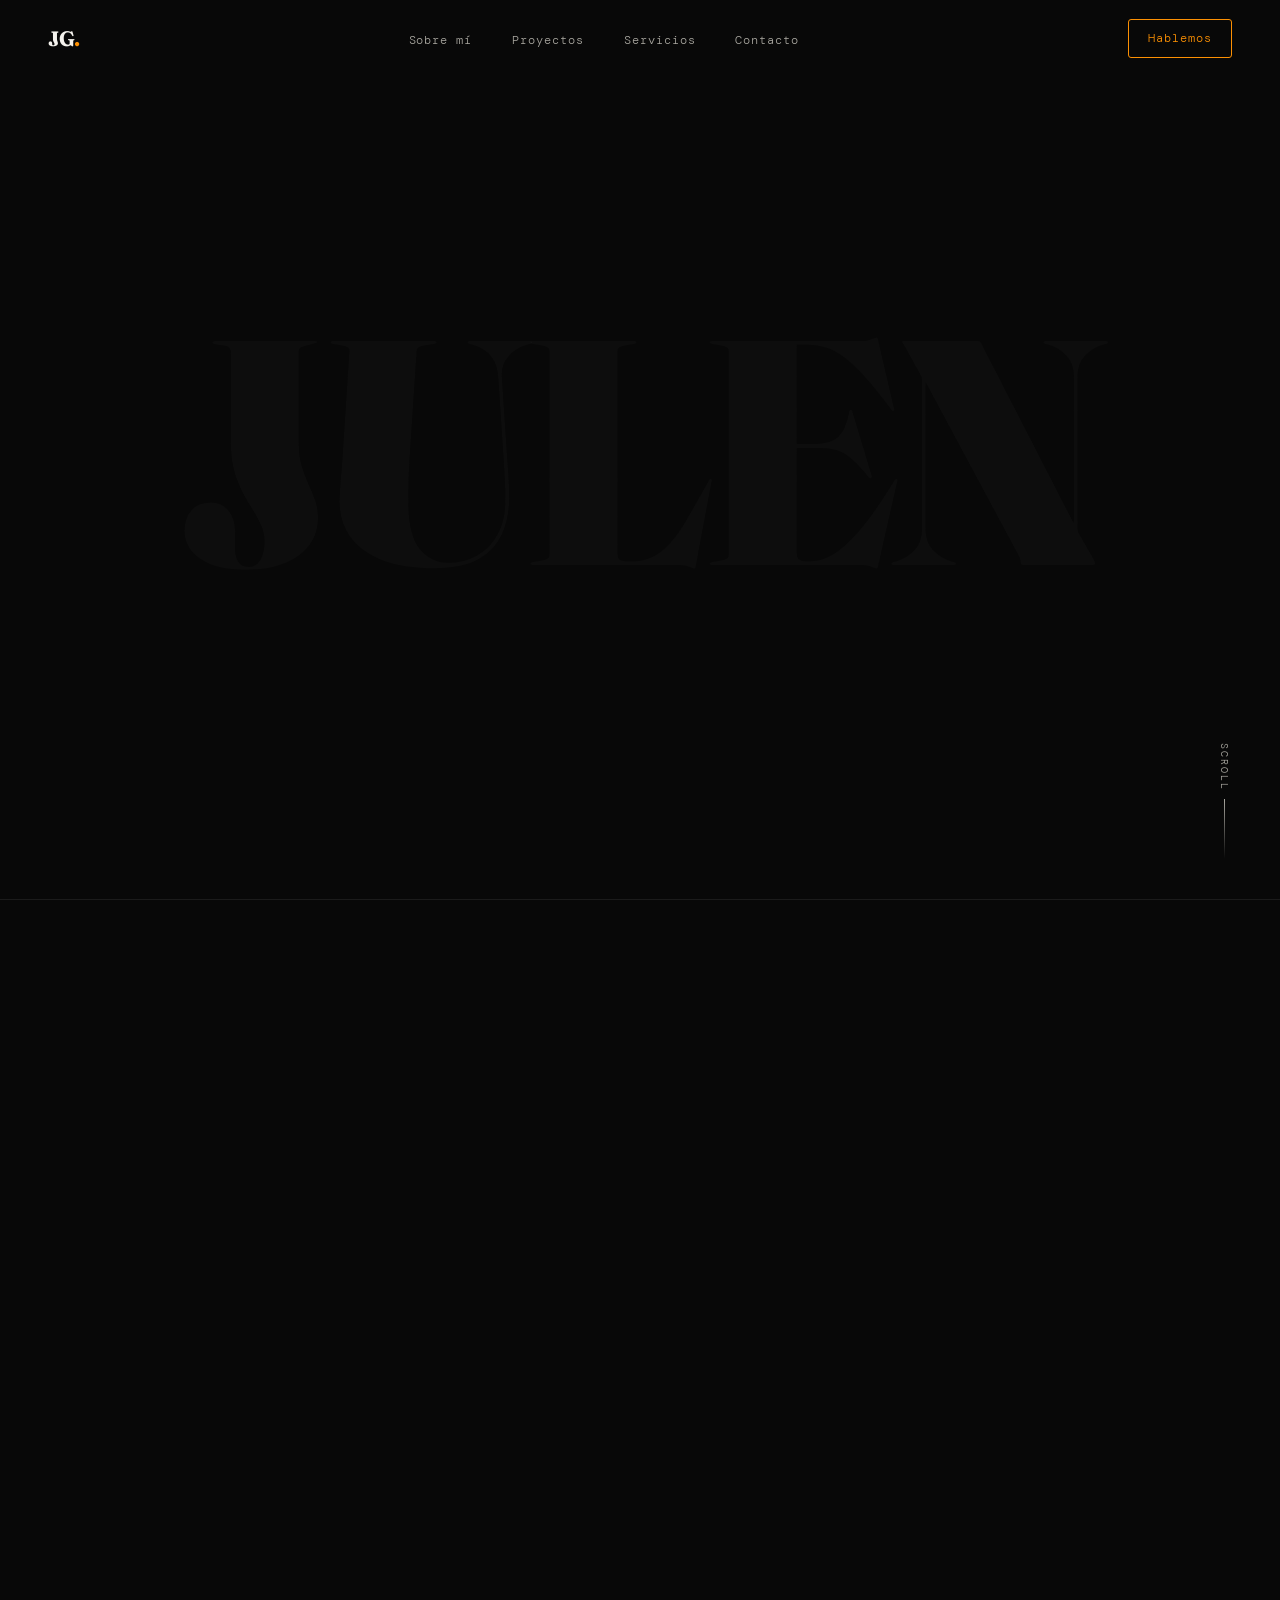
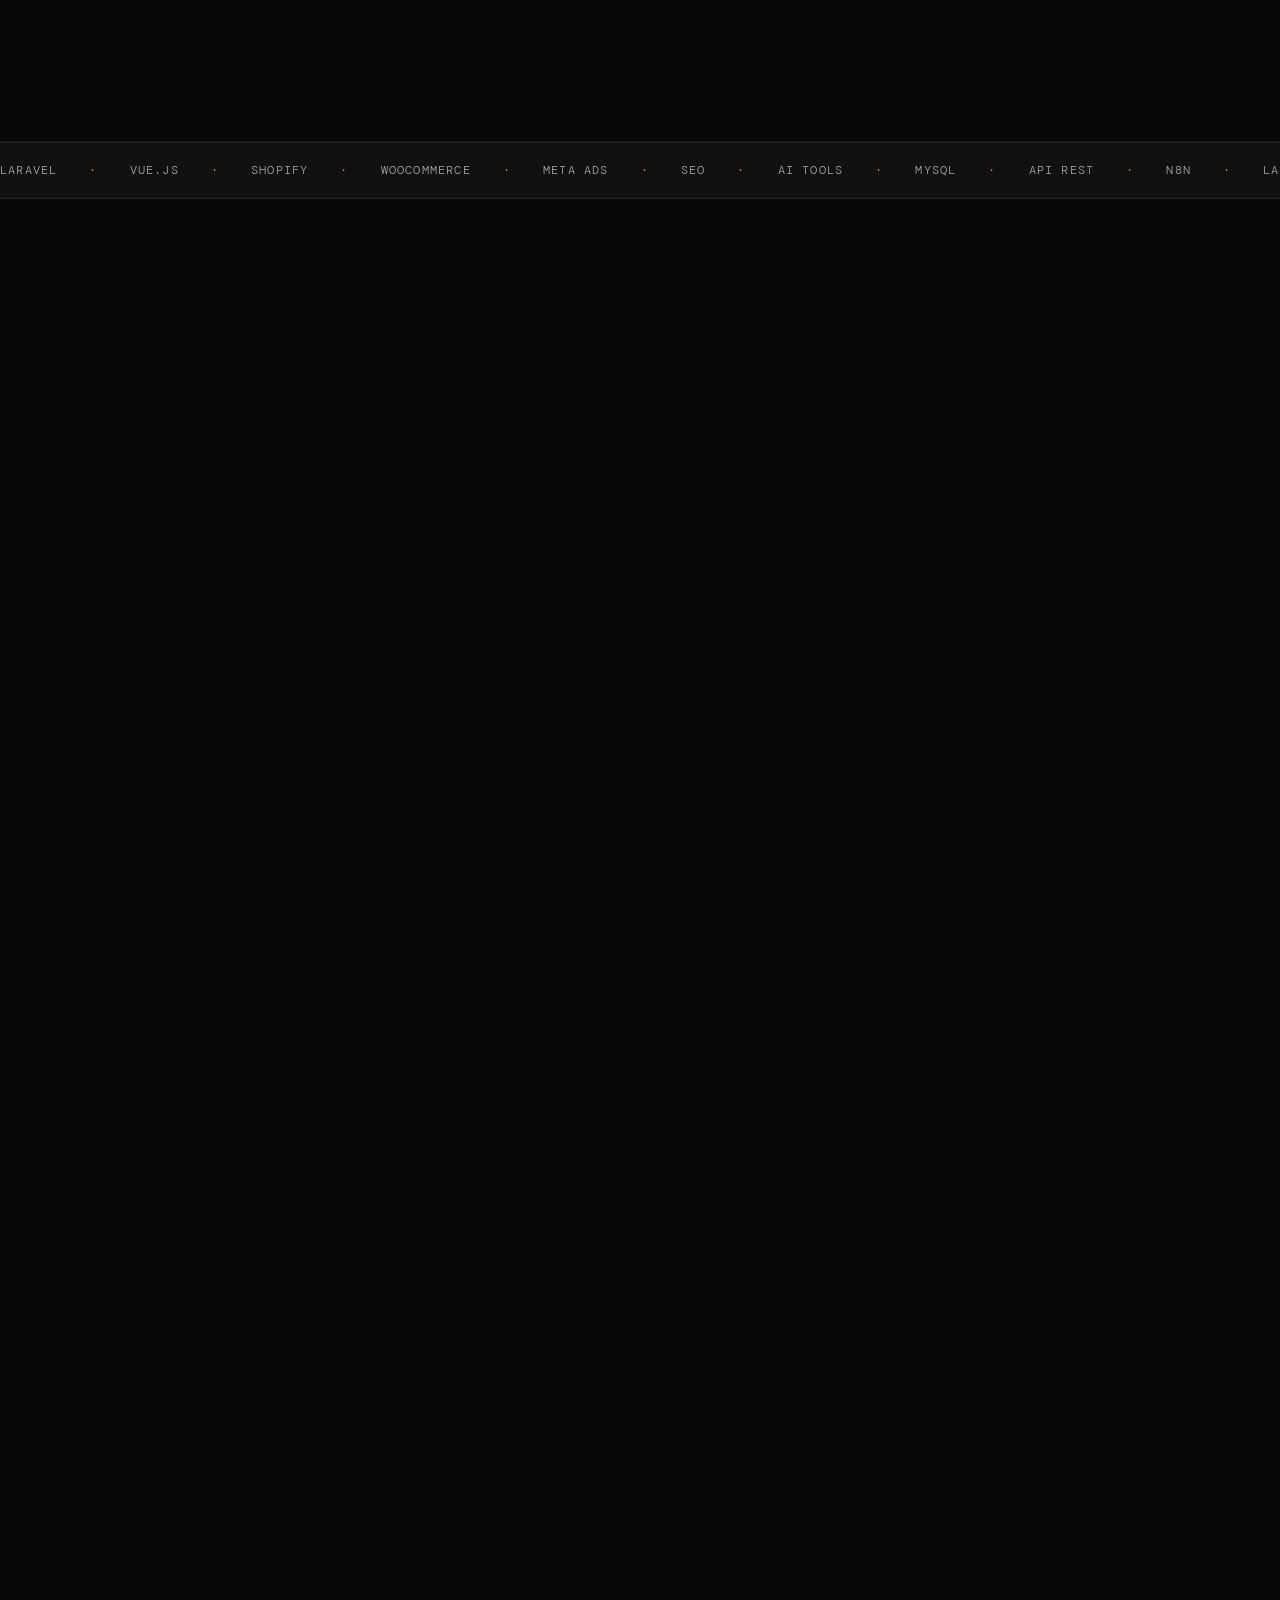
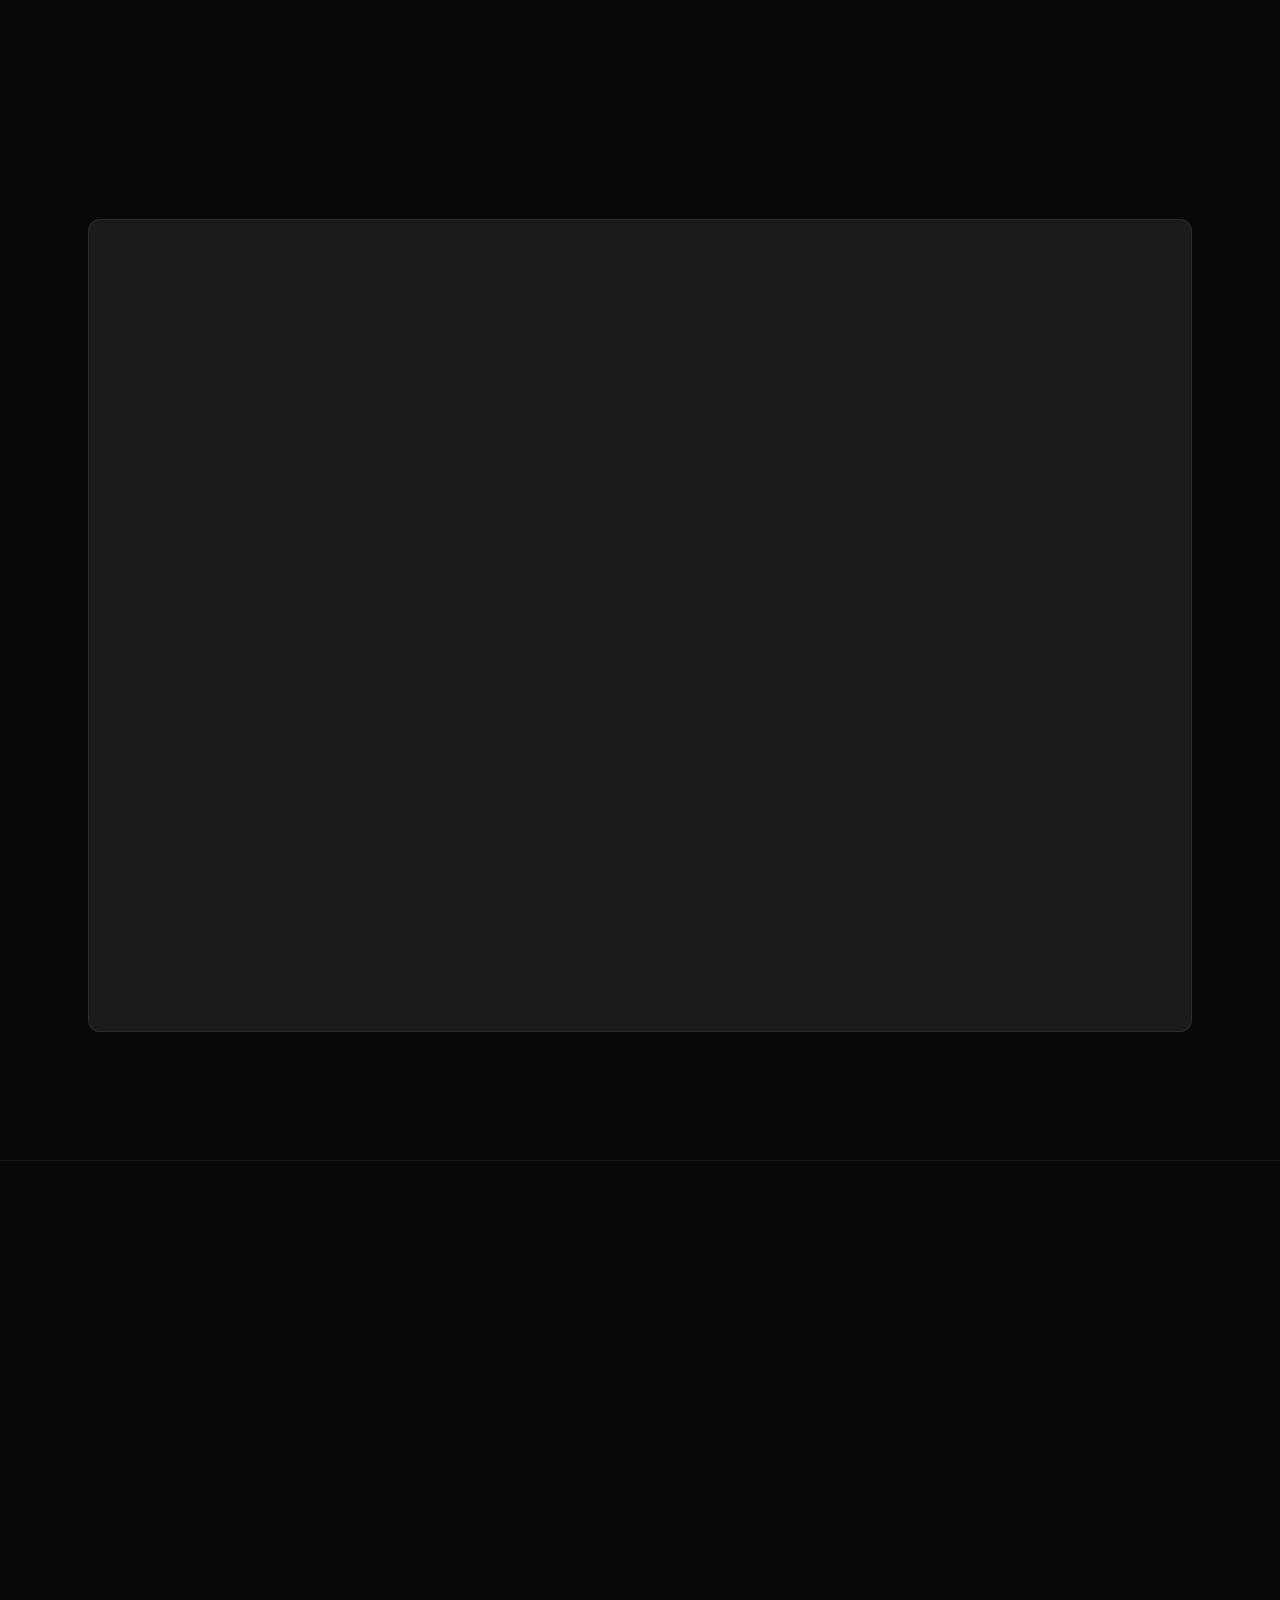
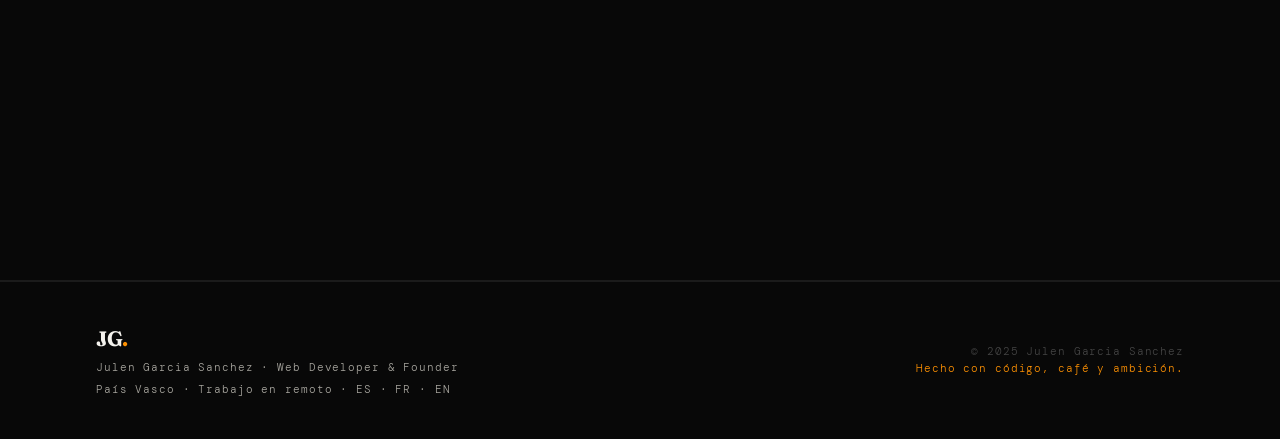
==== portfolio-julen/index.html @ 29fcbea4 "first commit" ====
<!DOCTYPE html>
<html lang="es">
<head>
  <meta charset="UTF-8" />
  <meta name="viewport" content="width=device-width, initial-scale=1.0" />
  <meta name="description" content="Julen Garcia Sanchez — Web Developer, Ecommerce Growth Specialist y Founder. Especializado en Laravel, Vue.js, Shopify y herramientas IA." />
  <meta property="og:title" content="Julen Garcia — Web Developer & Ecommerce Growth" />
  <meta property="og:description" content="Construyo herramientas digitales que mueven métricas reales." />
  <title>Julen Garcia Sanchez — Portfolio</title>
  <link rel="preconnect" href="https://fonts.googleapis.com" />
  <link rel="preconnect" href="https://fonts.gstatic.com" crossorigin />
  <link href="https://fonts.googleapis.com/css2?family=Fraunces:ital,opsz,wght@0,9..144,300;0,9..144,700;0,9..144,900;1,9..144,700&family=DM+Sans:wght@300;400;500&family=DM+Mono:wght@300;400&display=swap" rel="stylesheet" />
  <link rel="stylesheet" href="assets/css/style.css" />
</head>
<body>

  <!-- NAV -->
  <nav class="nav" id="nav">
    <a href="#" class="nav-logo">JG<span class="dot">.</span></a>
    <ul class="nav-links">
      <li><a href="#about">Sobre mí</a></li>
      <li><a href="#projects">Proyectos</a></li>
      <li><a href="#services">Servicios</a></li>
      <li><a href="#contact">Contacto</a></li>
    </ul>
    <a href="mailto:garciajulen3@gmail.com" class="nav-cta">Hablemos</a>
  </nav>

  <!-- HERO -->
  <section class="hero" id="hero">
    <div class="hero-bg-text" aria-hidden="true">JULEN</div>

    <div class="hero-content">
      <div class="hero-tag reveal-up">
        <span class="status-dot"></span>
        <span>Disponible para proyectos — Mayo 2025</span>
      </div>

      <h1 class="hero-title reveal-up delay-1">
        Construyo webs<br>
        que <em>venden.</em>
      </h1>

      <p class="hero-sub reveal-up delay-2">
        Desarrollador web con mentalidad de founder. Laravel · Vue.js · Shopify · IA.<br>
        No ejecuto tareas. Muevo métricas.
      </p>

      <div class="hero-actions reveal-up delay-3">
        <a href="#projects" class="btn-primary">Ver proyectos</a>
        <a href="#contact" class="btn-ghost">Contactar</a>
      </div>
    </div>

    <div class="hero-stats reveal-up delay-4">
      <div class="stat">
        <span class="stat-val">6+</span>
        <span class="stat-lbl">Módulos en producción</span>
      </div>
      <div class="stat-divider"></div>
      <div class="stat">
        <span class="stat-val">~2.3K€</span>
        <span class="stat-lbl">Facturación mensual propia</span>
      </div>
      <div class="stat-divider"></div>
      <div class="stat">
        <span class="stat-val">3</span>
        <span class="stat-lbl">Idiomas</span>
      </div>
      <div class="stat-divider"></div>
      <div class="stat">
        <span class="stat-val">ES · FR · EN</span>
        <span class="stat-lbl">Mercados</span>
      </div>
    </div>

    <div class="scroll-hint" aria-hidden="true">
      <span>Scroll</span>
      <div class="scroll-line"></div>
    </div>
  </section>

  <!-- ABOUT -->
  <section class="about" id="about">
    <div class="container">
      <div class="about-grid">
        <div class="about-image-col">
          <div class="about-img-wrap reveal-left">
            <img src="assets/img/avatar.jpg" alt="Julen Garcia Sanchez" class="about-img" onerror="this.style.display='none';this.nextElementSibling.style.display='flex'" />
            <div class="about-img-placeholder">JG</div>
            <div class="about-img-badge">
              <span class="status-dot"></span>
              Open to work
            </div>
          </div>
        </div>

        <div class="about-text-col">
          <p class="section-label reveal-up">// 01 — Sobre mí</p>
          <h2 class="section-title reveal-up delay-1">
            No soy el dev<br>que espera tickets.
          </h2>
          <p class="about-desc reveal-up delay-2">
            Desarrollador web con formación en DAW y experiencia real construyendo herramientas que eliminan fricciones operativas. He desarrollado más de <strong>6 módulos en producción</strong> en Forest Pioneer —portal de empleados, motor de precios B2B, OCR para gastos— y gestiono una tienda Shopify y un proyecto SaaS propio en el sector del motor.
          </p>
          <p class="about-desc reveal-up delay-3">
            Lo que me mueve no es el código. Es ver que una métrica <em>se mueve</em> porque yo estuve ahí. Trilingüe (ES · FR · EN), trabajo con autonomía y orientación a resultados medibles.
          </p>

          <div class="about-skills reveal-up delay-4">
            <div class="skill-group">
              <span class="skill-label">Dev</span>
              <div class="skill-tags">
                <span class="tag">Laravel</span>
                <span class="tag">Vue.js</span>
                <span class="tag">PHP</span>
                <span class="tag">JavaScript</span>
                <span class="tag">HTML5/CSS3</span>
                <span class="tag">MySQL</span>
                <span class="tag">API REST</span>
              </div>
            </div>
            <div class="skill-group">
              <span class="skill-label">Ecommerce & Growth</span>
              <div class="skill-tags">
                <span class="tag tag-orange">Shopify</span>
                <span class="tag tag-orange">WooCommerce</span>
                <span class="tag tag-orange">Meta Ads</span>
                <span class="tag tag-orange">SEO</span>
                <span class="tag tag-orange">AOV</span>
              </div>
            </div>
            <div class="skill-group">
              <span class="skill-label">AI & Automatización</span>
              <div class="skill-tags">
                <span class="tag tag-lime">AI Tools</span>
                <span class="tag tag-lime">n8n / Make</span>
                <span class="tag tag-lime">Prompts</span>
                <span class="tag tag-lime">LLMs</span>
              </div>
            </div>
          </div>
        </div>
      </div>
    </div>
  </section>

  <!-- MARQUEE -->
  <div class="marquee-wrap" aria-hidden="true">
    <div class="marquee-track">
      <span>Laravel</span><span class="sep">·</span>
      <span>Vue.js</span><span class="sep">·</span>
      <span>Shopify</span><span class="sep">·</span>
      <span>WooCommerce</span><span class="sep">·</span>
      <span>Meta Ads</span><span class="sep">·</span>
      <span>SEO</span><span class="sep">·</span>
      <span>AI Tools</span><span class="sep">·</span>
      <span>MySQL</span><span class="sep">·</span>
      <span>API REST</span><span class="sep">·</span>
      <span>n8n</span><span class="sep">·</span>
      <span>Laravel</span><span class="sep">·</span>
      <span>Vue.js</span><span class="sep">·</span>
      <span>Shopify</span><span class="sep">·</span>
      <span>WooCommerce</span><span class="sep">·</span>
      <span>Meta Ads</span><span class="sep">·</span>
      <span>SEO</span><span class="sep">·</span>
      <span>AI Tools</span><span class="sep">·</span>
      <span>MySQL</span><span class="sep">·</span>
      <span>API REST</span><span class="sep">·</span>
      <span>n8n</span><span class="sep">·</span>
    </div>
  </div>

  <!-- PROJECTS -->
  <section class="projects" id="projects">
    <div class="container">
      <div class="section-header reveal-up">
        <p class="section-label">// 02 — Proyectos</p>
        <h2 class="section-title">Lo que he construido.</h2>
      </div>

      <!-- PROJECT 1 -->
      <article class="project-card reveal-up" data-index="01">
        <div class="project-img-col">
          <div class="project-img-wrap">
            <img src="assets/img/forest-pioneer-portal.jpg" alt="Portal del Empleado — Forest Pioneer" class="project-img" onerror="this.style.display='none';this.nextElementSibling.style.display='flex'" />
            <div class="project-img-ph" style="background:#111;">
              <span>Portal del Empleado</span>
            </div>
            <div class="project-img-overlay">
              <span>Forest Pioneer · 2025</span>
            </div>
          </div>
        </div>
        <div class="project-info-col">
          <span class="project-cat">ERP · Herramientas internas</span>
          <h3 class="project-title">Portal del Empleado & Suite ERP</h3>
          <p class="project-desc">
            Sistema fullstack (Laravel + Vue.js) que centraliza vacaciones, nóminas, contratos, comunicados y gestión departamental. Desarrollado en solitario desde cero durante mi etapa en Forest Pioneer.
          </p>
          <ul class="project-results">
            <li>Módulo de escaneo de tickets con OCR para digitalizar gastos</li>
            <li>Sistema de precios B2B dinámicos en WooCommerce sin cupones manuales</li>
            <li>Automatización de extractos bancarios para contabilidad</li>
            <li>Módulo de activos de marketing para distribución interna</li>
          </ul>
          <div class="project-tags">
            <span class="tag">Laravel</span>
            <span class="tag">Vue.js</span>
            <span class="tag">PHP</span>
            <span class="tag">WooCommerce</span>
            <span class="tag">MySQL</span>
            <span class="tag">API REST</span>
          </div>
          <div class="project-impact">
            <span class="impact-icon">→</span>
            6 módulos en producción · ahorro de tiempo medible en RRHH, contabilidad y marketing
          </div>
        </div>
      </article>

      <!-- PROJECT 2 -->
      <article class="project-card project-card-reverse reveal-up" data-index="02">
        <div class="project-img-col">
          <div class="project-img-wrap">
            <img src="assets/img/shopify-pv.jpg" alt="Tienda Shopify País Vasco Francés" class="project-img" onerror="this.style.display='none';this.nextElementSibling.style.display='flex'" />
            <div class="project-img-ph" style="background:#0d1117;">
              <span>Tienda Shopify</span>
            </div>
            <div class="project-img-overlay">
              <span>País Vasco Francés · 2025</span>
            </div>
          </div>
        </div>
        <div class="project-info-col">
          <span class="project-cat">Ecommerce · Shopify · Consultoría</span>
          <h3 class="project-title">Tienda Shopify — Comercio Local</h3>
          <p class="project-desc">
            Lanzamiento completo de tienda Shopify para comercio local en el País Vasco francés. Desde el diseño hasta la estrategia de captación de tráfico.
          </p>
          <ul class="project-results">
            <li>Diseño y arquitectura de producto desde cero</li>
            <li>Estrategia de bundles y optimización de AOV</li>
            <li>Configuración de Meta Ads para captación paid</li>
            <li>Estrategia de contenido orgánico TikTok e Instagram</li>
          </ul>
          <div class="project-tags">
            <span class="tag tag-orange">Shopify</span>
            <span class="tag tag-orange">Meta Ads</span>
            <span class="tag tag-orange">SEO</span>
            <span class="tag tag-orange">AOV</span>
            <span class="tag tag-orange">TikTok</span>
          </div>
          <div class="project-impact">
            <span class="impact-icon">→</span>
            Lanzamiento completado · estrategia paid + orgánico en ejecución activa
          </div>
        </div>
      </article>

      <!-- PROJECT 3 -->
      <article class="project-card reveal-up" data-index="03">
        <div class="project-img-col">
          <div class="project-img-wrap">
            <img src="assets/img/waas-preview.jpg" alt="Plataforma SaaS Automoción" class="project-img" onerror="this.style.display='none';this.nextElementSibling.style.display='flex'" />
            <div class="project-img-ph" style="background:#0a0a0a;">
              <span>SaaS · Motor</span>
            </div>
            <div class="project-img-overlay">
              <span>Proyecto propio · En desarrollo</span>
            </div>
          </div>
        </div>
        <div class="project-info-col">
          <span class="project-cat">SaaS · Automoción · Proyecto propio</span>
          <h3 class="project-title">Plataforma SaaS — Sector Motor</h3>
          <p class="project-desc">
            Producto digital propio orientado al sector de automoción con integración de APIs vehiculares oficiales. Diseñado para consumidores y profesionales del sector.
          </p>
          <ul class="project-results">
            <li>Integración de APIs de datos vehiculares públicos oficiales</li>
            <li>Módulo de gestión de garaje con alertas predictivas por KM</li>
            <li>Modelo de monetización: pago por informe + suscripción profesional</li>
          </ul>
          <div class="project-tags">
            <span class="tag tag-lime">SaaS</span>
            <span class="tag tag-lime">APIs</span>
            <span class="tag tag-lime">Motor</span>
            <span class="tag tag-lime">Pago por uso</span>
          </div>
          <div class="project-impact">
            <span class="impact-icon">→</span>
            Beta privada en desarrollo · modelo de revenue definido
          </div>
        </div>
      </article>

      <!-- PROJECT 4 -->
      <article class="project-card project-card-reverse reveal-up" data-index="04">
        <div class="project-img-col">
          <div class="project-img-wrap">
            <img src="assets/img/forest-pioneer-tienda.jpg" alt="Tienda WooCommerce Forest Pioneer" class="project-img" onerror="this.style.display='none';this.nextElementSibling.style.display='flex'" />
            <div class="project-img-ph" style="background:#141414;">
              <span>WooCommerce</span>
            </div>
            <div class="project-img-overlay">
              <span>Forest Pioneer · 2025</span>
            </div>
          </div>
        </div>
        <div class="project-info-col">
          <span class="project-cat">Ecommerce · WooCommerce · Diseño web</span>
          <h3 class="project-title">Tienda Online Corporativa</h3>
          <p class="project-desc">
            Diseño y desarrollo completo de la tienda online corporativa de Forest Pioneer, incluyendo sistema de precios especiales para talleres asociados.
          </p>
          <ul class="project-results">
            <li>Diseño y maquetación completa con Elementor Pro</li>
            <li>Importador Excel para productos relacionados en WooCommerce</li>
            <li>Rol B2B con precios especiales sin gestión manual de cupones</li>
            <li>Módulo de ofertas de empleo vía API REST</li>
          </ul>
          <div class="project-tags">
            <span class="tag">WordPress</span>
            <span class="tag">WooCommerce</span>
            <span class="tag">Elementor Pro</span>
            <span class="tag">PHP</span>
            <span class="tag">API REST</span>
          </div>
          <div class="project-impact">
            <span class="impact-icon">→</span>
            Sistema B2B automatizado · eliminación de gestión manual de pedidos y descuentos
          </div>
        </div>
      </article>
    </div>
  </section>

  <!-- PULL QUOTE -->
  <section class="quote-section">
    <div class="container">
      <blockquote class="pull-quote reveal-up">
        <p>
          "Lo que me mueve no es el código.<br>
          Es ver que una métrica <em>se mueve</em><br>
          porque yo estuve <strong>ahí</strong>."
        </p>
      </blockquote>
    </div>
  </section>

  <!-- SERVICES -->
  <section class="services" id="services">
    <div class="container">
      <div class="section-header reveal-up">
        <p class="section-label">// 03 — Servicios</p>
        <h2 class="section-title">Lo que ofrezco.</h2>
      </div>

      <div class="services-grid">
        <div class="service-card reveal-up delay-1">
          <div class="service-num">01</div>
          <h3 class="service-name">Web profesional con IA</h3>
          <p class="service-desc">Diseño y desarrollo de webs para negocios locales y PYMEs. Más rápido y barato que una agencia tradicional gracias al uso de herramientas IA y automatización.</p>
          <div class="service-price">desde <strong>600€</strong></div>
          <ul class="service-list">
            <li>Diseño responsive mobile-first</li>
            <li>SEO técnico básico incluido</li>
            <li>Entrega en 5–10 días</li>
          </ul>
        </div>

        <div class="service-card reveal-up delay-2">
          <div class="service-num">02</div>
          <h3 class="service-name">Tienda online Shopify</h3>
          <p class="service-desc">Lanzamiento de tiendas Shopify desde cero: diseño, catálogo, bundles, pasarela de pago y estrategia de captación inicial integrada.</p>
          <div class="service-price">desde <strong>800€</strong></div>
          <ul class="service-list">
            <li>Setup completo Shopify</li>
            <li>Optimización de AOV y bundles</li>
            <li>Estrategia de captación inicial</li>
          </ul>
        </div>

        <div class="service-card reveal-up delay-3">
          <div class="service-num">03</div>
          <h3 class="service-name">Automatizaciones con IA</h3>
          <p class="service-desc">Flujos automatizados con Make, n8n o Zapier para eliminar tareas repetitivas: emails, informes, fichas de producto, atención al cliente.</p>
          <div class="service-price">desde <strong>300€</strong></div>
          <ul class="service-list">
            <li>Análisis de procesos actuales</li>
            <li>Implementación y testing</li>
            <li>Documentación incluida</li>
          </ul>
        </div>

        <div class="service-card reveal-up delay-4">
          <div class="service-num">04</div>
          <h3 class="service-name">Ecommerce & Growth</h3>
          <p class="service-desc">Optimización de tiendas existentes: AOV, SEO técnico, estructura de catálogo, Meta Ads y estrategia de contenido orgánico orientada a conversión.</p>
          <div class="service-price">desde <strong>400€/mes</strong></div>
          <ul class="service-list">
            <li>Auditoría inicial gratuita</li>
            <li>Reporting mensual de métricas</li>
            <li>Acceso directo sin intermediarios</li>
          </ul>
        </div>
      </div>
    </div>
  </section>

  <!-- CONTACT -->
  <section class="contact" id="contact">
    <div class="container">
      <div class="contact-grid">
        <div class="contact-left reveal-left">
          <p class="section-label">// 04 — Contacto</p>
          <h2 class="contact-title">
            Hablemos<br>de tu proyecto<em>.</em>
          </h2>
          <p class="contact-desc">
            Respondo en menos de 24h. Disponible para proyectos freelance ahora mismo y para empleo remoto desde septiembre 2025.
          </p>
          <div class="contact-links">
            <a href="mailto:garciajulen3@gmail.com" class="contact-link">
              <span class="contact-link-icon">✉</span>
              garciajulen3@gmail.com
            </a>
            <a href="tel:+34637325192" class="contact-link">
              <span class="contact-link-icon">☏</span>
              +34 637 32 51 92
            </a>
            <a href="https://linkedin.com/in/julengarcia" target="_blank" rel="noopener" class="contact-link">
              <span class="contact-link-icon">in</span>
              linkedin.com/in/julengarcia
            </a>
          </div>
        </div>

        <div class="contact-right reveal-right">
          <form class="contact-form" id="contactForm" onsubmit="handleSubmit(event)">
            <div class="form-group">
              <label for="name">Nombre</label>
              <input type="text" id="name" name="name" placeholder="Tu nombre" required />
            </div>
            <div class="form-group">
              <label for="email">Email</label>
              <input type="email" id="email" name="email" placeholder="tu@email.com" required />
            </div>
            <div class="form-group">
              <label for="project">Tipo de proyecto</label>
              <select id="project" name="project">
                <option value="">Selecciona una opción</option>
                <option value="web">Web con IA</option>
                <option value="shopify">Tienda Shopify</option>
                <option value="automatizacion">Automatización</option>
                <option value="ecommerce">Ecommerce & Growth</option>
                <option value="otro">Otro</option>
              </select>
            </div>
            <div class="form-group">
              <label for="message">Mensaje</label>
              <textarea id="message" name="message" rows="4" placeholder="Cuéntame en qué puedo ayudarte..." required></textarea>
            </div>
            <button type="submit" class="btn-primary btn-full">Enviar mensaje →</button>
          </form>
        </div>
      </div>
    </div>
  </section>

  <!-- FOOTER -->
  <footer class="footer">
    <div class="container footer-inner">
      <div class="footer-left">
        <span class="nav-logo">JG<span class="dot">.</span></span>
        <p>Julen Garcia Sanchez · Web Developer & Founder</p>
        <p>País Vasco · Trabajo en remoto · ES · FR · EN</p>
      </div>
      <div class="footer-right">
        <p>© 2025 Julen Garcia Sanchez</p>
        <p>Hecho con código, café y ambición.</p>
      </div>
    </div>
  </footer>

  <script src="https://cdnjs.cloudflare.com/ajax/libs/gsap/3.12.5/gsap.min.js"></script>
  <script src="https://cdnjs.cloudflare.com/ajax/libs/gsap/3.12.5/ScrollTrigger.min.js"></script>
  <script src="assets/js/main.js"></script>
</body>
</html>
---- portfolio-julen/assets/css/style.css ----
/* ═══════════════════════════════════════════════════
   JULEN GARCIA — PORTFOLIO CSS
   ═══════════════════════════════════════════════════ */

/* ── RESET & BASE ─────────────────────────────────── */
*, *::before, *::after { margin: 0; padding: 0; box-sizing: border-box; }

:root {
  --bg:        #080808;
  --bg-2:      #111111;
  --bg-3:      #1a1a1a;
  --white:     #f4f2ed;
  --white-dim: #a8a69f;
  --orange:    #fc9003;
  --orange-dim:#b86500;
  --lime:      #c8f04d;
  --lime-dim:  #8aab28;
  --border:    rgba(255,255,255,0.08);
  --border-2:  rgba(255,255,255,0.04);
  --font-serif: 'Fraunces', Georgia, serif;
  --font-sans:  'DM Sans', system-ui, sans-serif;
  --font-mono:  'DM Mono', monospace;
  --max-w:     1200px;
  --gutter:    clamp(1.5rem, 5vw, 3rem);
  --radius:    12px;
}

html { scroll-behavior: smooth; font-size: 16px; }

body {
  background: var(--bg);
  color: var(--white);
  font-family: var(--font-sans);
  font-weight: 300;
  line-height: 1.6;
  overflow-x: hidden;
  -webkit-font-smoothing: antialiased;
}

img { display: block; width: 100%; height: 100%; object-fit: cover; }
a { color: inherit; text-decoration: none; }
ul { list-style: none; }
button, input, textarea, select { font-family: inherit; }

/* ── UTILITIES ─────────────────────────────────────── */
.container {
  width: 100%;
  max-width: var(--max-w);
  margin: 0 auto;
  padding: 0 var(--gutter);
}

.section-label {
  font-family: var(--font-mono);
  font-size: 11px;
  letter-spacing: 0.2em;
  text-transform: uppercase;
  color: var(--orange);
  margin-bottom: 1rem;
}

.section-title {
  font-family: var(--font-serif);
  font-size: clamp(2rem, 4vw, 3rem);
  font-weight: 700;
  line-height: 1.1;
  letter-spacing: -0.02em;
  color: var(--white);
  margin-bottom: 1.5rem;
}

.section-header { margin-bottom: 4rem; }

.btn-primary {
  display: inline-flex;
  align-items: center;
  gap: 8px;
  padding: 0.85rem 1.8rem;
  background: var(--orange);
  color: #080808;
  font-weight: 500;
  font-size: 14px;
  border-radius: 4px;
  border: none;
  cursor: pointer;
  transition: background 0.2s, transform 0.15s;
}
.btn-primary:hover { background: #e07d00; transform: translateY(-1px); }

.btn-ghost {
  display: inline-flex;
  align-items: center;
  gap: 8px;
  padding: 0.85rem 1.8rem;
  background: transparent;
  color: var(--white);
  font-weight: 400;
  font-size: 14px;
  border-radius: 4px;
  border: 1px solid var(--border);
  cursor: pointer;
  transition: border-color 0.2s, color 0.2s;
}
.btn-ghost:hover { border-color: var(--white-dim); }

.btn-full { width: 100%; justify-content: center; }

.dot { color: var(--orange); }
.status-dot {
  display: inline-block;
  width: 7px;
  height: 7px;
  background: var(--lime);
  border-radius: 50%;
  animation: pulse 2s infinite;
}
@keyframes pulse { 0%,100%{opacity:1;transform:scale(1)} 50%{opacity:0.5;transform:scale(0.85)} }

/* Tags */
.tag {
  display: inline-block;
  font-family: var(--font-mono);
  font-size: 10px;
  letter-spacing: 0.06em;
  padding: 4px 10px;
  border: 1px solid var(--border);
  border-radius: 3px;
  color: var(--white-dim);
  background: var(--bg-3);
}
.tag-orange { border-color: rgba(252,144,3,0.3); color: var(--orange); background: rgba(252,144,3,0.06); }
.tag-lime   { border-color: rgba(200,240,77,0.3); color: var(--lime);   background: rgba(200,240,77,0.06); }

/* ── SCROLL REVEAL ─────────────────────────────────── */
.reveal-up,
.reveal-left,
.reveal-right {
  opacity: 0;
  will-change: opacity, transform;
}
.reveal-up    { transform: translateY(50px); }
.reveal-left  { transform: translateX(-50px); }
.reveal-right { transform: translateX(50px); }

.delay-1 { transition-delay: 0.1s; }
.delay-2 { transition-delay: 0.2s; }
.delay-3 { transition-delay: 0.3s; }
.delay-4 { transition-delay: 0.4s; }

/* ── NAV ───────────────────────────────────────────── */
.nav {
  position: fixed;
  top: 0; left: 0; right: 0;
  z-index: 100;
  display: flex;
  align-items: center;
  justify-content: space-between;
  padding: 1.2rem var(--gutter);
  background: transparent;
  transition: background 0.4s, border-bottom 0.4s;
}
.nav.scrolled {
  background: rgba(8,8,8,0.92);
  border-bottom: 1px solid var(--border);
  backdrop-filter: blur(12px);
}

.nav-logo {
  font-family: var(--font-serif);
  font-size: 1.3rem;
  font-weight: 700;
  letter-spacing: -0.02em;
  color: var(--white);
}

.nav-links {
  display: flex;
  gap: 2.5rem;
}
.nav-links a {
  font-family: var(--font-mono);
  font-size: 12px;
  letter-spacing: 0.08em;
  color: var(--white-dim);
  transition: color 0.2s;
}
.nav-links a:hover { color: var(--white); }

.nav-cta {
  font-family: var(--font-mono);
  font-size: 12px;
  letter-spacing: 0.08em;
  padding: 0.55rem 1.2rem;
  border: 1px solid var(--orange);
  color: var(--orange);
  border-radius: 3px;
  transition: background 0.2s, color 0.2s;
}
.nav-cta:hover { background: var(--orange); color: #080808; }

/* ── HERO ──────────────────────────────────────────── */
.hero {
  position: relative;
  min-height: 100vh;
  display: flex;
  flex-direction: column;
  justify-content: center;
  padding: 8rem var(--gutter) 4rem;
  overflow: hidden;
  border-bottom: 1px solid var(--border);
}

.hero-bg-text {
  position: absolute;
  top: 50%;
  left: 50%;
  transform: translate(-50%, -50%);
  font-family: var(--font-serif);
  font-size: clamp(8rem, 25vw, 22rem);
  font-weight: 900;
  color: rgba(255,255,255,0.018);
  white-space: nowrap;
  pointer-events: none;
  user-select: none;
  letter-spacing: -0.04em;
  line-height: 1;
}

.hero-content {
  position: relative;
  max-width: var(--max-w);
  margin: 0 auto;
  width: 100%;
}

.hero-tag {
  display: inline-flex;
  align-items: center;
  gap: 8px;
  font-family: var(--font-mono);
  font-size: 12px;
  letter-spacing: 0.1em;
  color: var(--lime);
  margin-bottom: 1.8rem;
  padding: 6px 14px;
  border: 1px solid rgba(200,240,77,0.2);
  border-radius: 20px;
  background: rgba(200,240,77,0.05);
}

.hero-title {
  font-family: var(--font-serif);
  font-size: clamp(3rem, 8vw, 7rem);
  font-weight: 900;
  line-height: 0.95;
  letter-spacing: -0.03em;
  color: var(--white);
  margin-bottom: 1.5rem;
}
.hero-title em {
  color: var(--orange);
  font-style: italic;
}

.hero-sub {
  font-family: var(--font-sans);
  font-size: clamp(1rem, 1.5vw, 1.15rem);
  color: var(--white-dim);
  line-height: 1.7;
  max-width: 560px;
  margin-bottom: 2.5rem;
  font-weight: 300;
}

.hero-actions {
  display: flex;
  gap: 1rem;
  flex-wrap: wrap;
}

.hero-stats {
  display: flex;
  align-items: center;
  gap: 0;
  margin-top: 5rem;
  padding-top: 2.5rem;
  border-top: 1px solid var(--border);
  max-width: var(--max-w);
  margin-left: auto;
  margin-right: auto;
  width: 100%;
  flex-wrap: wrap;
  gap: 0;
}

.stat {
  display: flex;
  flex-direction: column;
  gap: 4px;
  flex: 1;
  min-width: 120px;
  padding: 0 2rem;
}
.stat:first-child { padding-left: 0; }

.stat-val {
  font-family: var(--font-serif);
  font-size: clamp(1.5rem, 3vw, 2.2rem);
  font-weight: 700;
  color: var(--lime);
  line-height: 1;
}

.stat-lbl {
  font-family: var(--font-mono);
  font-size: 11px;
  letter-spacing: 0.1em;
  color: var(--white-dim);
  text-transform: uppercase;
}

.stat-divider {
  width: 1px;
  height: 40px;
  background: var(--border);
  flex-shrink: 0;
  align-self: center;
}

.scroll-hint {
  position: absolute;
  bottom: 2.5rem;
  right: var(--gutter);
  display: flex;
  flex-direction: column;
  align-items: center;
  gap: 8px;
}
.scroll-hint span {
  font-family: var(--font-mono);
  font-size: 10px;
  letter-spacing: 0.2em;
  text-transform: uppercase;
  color: var(--white-dim);
  writing-mode: vertical-rl;
}
.scroll-line {
  width: 1px;
  height: 60px;
  background: linear-gradient(to bottom, var(--white-dim), transparent);
  animation: scrollDown 1.8s ease infinite;
}
@keyframes scrollDown { 0%{transform:scaleY(0);transform-origin:top} 50%{transform:scaleY(1);transform-origin:top} 51%{transform-origin:bottom} 100%{transform:scaleY(0);transform-origin:bottom} }

/* ── ABOUT ─────────────────────────────────────────── */
.about {
  padding: clamp(4rem, 10vw, 8rem) 0;
  border-bottom: 1px solid var(--border);
}

.about-grid {
  display: grid;
  grid-template-columns: 1fr 1.4fr;
  gap: 5rem;
  align-items: center;
}

.about-img-wrap {
  position: relative;
  aspect-ratio: 3/4;
  border-radius: var(--radius);
  overflow: hidden;
  background: var(--bg-3);
}

.about-img { border-radius: var(--radius); }

.about-img-placeholder {
  display: none;
  width: 100%;
  height: 100%;
  align-items: center;
  justify-content: center;
  font-family: var(--font-serif);
  font-size: 5rem;
  font-weight: 700;
  color: var(--border);
}

.about-img-badge {
  position: absolute;
  bottom: 1.2rem;
  left: 1.2rem;
  display: flex;
  align-items: center;
  gap: 8px;
  font-family: var(--font-mono);
  font-size: 11px;
  letter-spacing: 0.1em;
  color: var(--lime);
  background: rgba(8,8,8,0.85);
  padding: 6px 12px;
  border-radius: 20px;
  border: 1px solid rgba(200,240,77,0.2);
  backdrop-filter: blur(8px);
}

.about-desc {
  font-size: 15px;
  line-height: 1.8;
  color: var(--white-dim);
  margin-bottom: 1.2rem;
}
.about-desc strong { color: var(--white); font-weight: 500; }
.about-desc em { color: var(--orange); font-style: italic; }

.about-skills {
  display: flex;
  flex-direction: column;
  gap: 1rem;
  margin-top: 2rem;
  padding-top: 2rem;
  border-top: 1px solid var(--border);
}

.skill-group { display: flex; flex-direction: column; gap: 6px; }
.skill-label {
  font-family: var(--font-mono);
  font-size: 10px;
  letter-spacing: 0.15em;
  text-transform: uppercase;
  color: var(--white-dim);
}
.skill-tags { display: flex; flex-wrap: wrap; gap: 6px; }

/* ── MARQUEE ───────────────────────────────────────── */
.marquee-wrap {
  overflow: hidden;
  background: var(--bg-2);
  border-top: 1px solid var(--border);
  border-bottom: 1px solid var(--border);
  padding: 1.1rem 0;
}

.marquee-track {
  display: flex;
  gap: 2rem;
  white-space: nowrap;
  animation: marquee 22s linear infinite;
  width: max-content;
}

.marquee-track span {
  font-family: var(--font-mono);
  font-size: 12px;
  letter-spacing: 0.1em;
  text-transform: uppercase;
  color: var(--white-dim);
}
.marquee-track .sep { color: var(--orange); }

@keyframes marquee {
  from { transform: translateX(0); }
  to   { transform: translateX(-50%); }
}

/* ── PROJECTS ──────────────────────────────────────── */
.projects {
  padding: clamp(4rem, 10vw, 8rem) 0;
  border-bottom: 1px solid var(--border);
}

.project-card {
  display: grid;
  grid-template-columns: 1fr 1fr;
  gap: 4rem;
  align-items: center;
  margin-bottom: 6rem;
  padding-bottom: 6rem;
  border-bottom: 1px solid var(--border-2);
}
.project-card:last-child { margin-bottom: 0; padding-bottom: 0; border-bottom: none; }

.project-card-reverse { direction: rtl; }
.project-card-reverse > * { direction: ltr; }

.project-img-wrap {
  position: relative;
  aspect-ratio: 16/10;
  border-radius: var(--radius);
  overflow: hidden;
  background: var(--bg-3);
  border: 1px solid var(--border);
}

.project-img-ph {
  display: none;
  width: 100%;
  height: 100%;
  align-items: center;
  justify-content: center;
  font-family: var(--font-serif);
  font-size: 1.1rem;
  font-weight: 700;
  color: var(--white-dim);
  letter-spacing: 0.05em;
}

.project-img-overlay {
  position: absolute;
  bottom: 0; left: 0; right: 0;
  padding: 1rem 1.2rem;
  background: linear-gradient(to top, rgba(0,0,0,0.7), transparent);
  font-family: var(--font-mono);
  font-size: 11px;
  letter-spacing: 0.1em;
  color: var(--white-dim);
}

.project-cat {
  font-family: var(--font-mono);
  font-size: 11px;
  letter-spacing: 0.15em;
  text-transform: uppercase;
  color: var(--lime);
  display: block;
  margin-bottom: 0.8rem;
}

.project-title {
  font-family: var(--font-serif);
  font-size: clamp(1.4rem, 2.5vw, 2rem);
  font-weight: 700;
  line-height: 1.2;
  letter-spacing: -0.02em;
  color: var(--white);
  margin-bottom: 1rem;
  transition: color 0.2s;
}
.project-card:hover .project-title { color: var(--orange); }

.project-desc {
  font-size: 14px;
  line-height: 1.75;
  color: var(--white-dim);
  margin-bottom: 1.2rem;
}

.project-results {
  margin-bottom: 1.2rem;
  display: flex;
  flex-direction: column;
  gap: 6px;
}
.project-results li {
  font-family: var(--font-mono);
  font-size: 12px;
  color: var(--white-dim);
  padding-left: 1rem;
  position: relative;
}
.project-results li::before {
  content: '→';
  position: absolute;
  left: 0;
  color: var(--orange);
}

.project-tags { display: flex; flex-wrap: wrap; gap: 6px; margin-bottom: 1.2rem; }

.project-impact {
  font-family: var(--font-mono);
  font-size: 12px;
  letter-spacing: 0.05em;
  color: var(--white-dim);
  padding: 0.8rem 1rem;
  border: 1px solid var(--border);
  border-left: 3px solid var(--lime);
  background: rgba(200,240,77,0.03);
  border-radius: 0 4px 4px 0;
}
.impact-icon { color: var(--lime); margin-right: 6px; }

/* ── PULL QUOTE ────────────────────────────────────── */
.quote-section {
  padding: clamp(4rem, 10vw, 8rem) 0;
  border-bottom: 1px solid var(--border);
  background: var(--bg-2);
}

.pull-quote {
  max-width: 780px;
  margin: 0 auto;
  text-align: center;
  border: none;
  padding: 0;
}
.pull-quote p {
  font-family: var(--font-serif);
  font-size: clamp(1.6rem, 4vw, 2.8rem);
  font-weight: 700;
  font-style: italic;
  line-height: 1.35;
  letter-spacing: -0.02em;
  color: var(--white-dim);
}
.pull-quote em { color: var(--orange); font-style: italic; }
.pull-quote strong { color: var(--white); font-style: normal; }

/* ── SERVICES ──────────────────────────────────────── */
.services {
  padding: clamp(4rem, 10vw, 8rem) 0;
  border-bottom: 1px solid var(--border);
}

.services-grid {
  display: grid;
  grid-template-columns: repeat(2, 1fr);
  gap: 1px;
  background: var(--border);
  border: 1px solid var(--border);
  border-radius: var(--radius);
  overflow: hidden;
}

.service-card {
  background: var(--bg);
  padding: 2.5rem;
  transition: background 0.2s;
  position: relative;
}
.service-card:hover { background: var(--bg-2); }

.service-num {
  font-family: var(--font-serif);
  font-size: 3rem;
  font-weight: 900;
  color: var(--bg-3);
  line-height: 1;
  margin-bottom: 1.2rem;
  letter-spacing: -0.04em;
}

.service-name {
  font-family: var(--font-serif);
  font-size: 1.3rem;
  font-weight: 700;
  color: var(--white);
  margin-bottom: 0.8rem;
  letter-spacing: -0.01em;
}

.service-desc {
  font-size: 13px;
  line-height: 1.75;
  color: var(--white-dim);
  margin-bottom: 1.2rem;
}

.service-price {
  font-family: var(--font-mono);
  font-size: 13px;
  color: var(--white-dim);
  margin-bottom: 1rem;
  padding-bottom: 1rem;
  border-bottom: 1px solid var(--border);
}
.service-price strong {
  font-size: 1.3rem;
  color: var(--orange);
  font-family: var(--font-serif);
  font-weight: 700;
}

.service-list {
  display: flex;
  flex-direction: column;
  gap: 6px;
}
.service-list li {
  font-family: var(--font-mono);
  font-size: 12px;
  color: var(--white-dim);
  padding-left: 1rem;
  position: relative;
}
.service-list li::before {
  content: '✓';
  position: absolute;
  left: 0;
  color: var(--lime);
}

/* ── CONTACT ───────────────────────────────────────── */
.contact {
  padding: clamp(4rem, 10vw, 8rem) 0;
  border-bottom: 1px solid var(--border);
}

.contact-grid {
  display: grid;
  grid-template-columns: 1fr 1.2fr;
  gap: 5rem;
  align-items: start;
}

.contact-title {
  font-family: var(--font-serif);
  font-size: clamp(2rem, 4vw, 3.2rem);
  font-weight: 700;
  line-height: 1.1;
  letter-spacing: -0.03em;
  color: var(--white);
  margin-bottom: 1.2rem;
}
.contact-title em { color: var(--orange); font-style: italic; }

.contact-desc {
  font-size: 14px;
  line-height: 1.75;
  color: var(--white-dim);
  margin-bottom: 2rem;
}

.contact-links {
  display: flex;
  flex-direction: column;
  gap: 1rem;
}

.contact-link {
  display: flex;
  align-items: center;
  gap: 12px;
  font-family: var(--font-mono);
  font-size: 13px;
  color: var(--white-dim);
  padding: 1rem 1.2rem;
  border: 1px solid var(--border);
  border-radius: 6px;
  background: var(--bg-2);
  transition: border-color 0.2s, color 0.2s, background 0.2s;
}
.contact-link:hover {
  border-color: var(--orange);
  color: var(--white);
  background: rgba(252,144,3,0.05);
}
.contact-link-icon {
  color: var(--orange);
  font-size: 1rem;
  flex-shrink: 0;
}

/* Form */
.contact-form {
  display: flex;
  flex-direction: column;
  gap: 1.2rem;
}

.form-group {
  display: flex;
  flex-direction: column;
  gap: 6px;
}

.form-group label {
  font-family: var(--font-mono);
  font-size: 11px;
  letter-spacing: 0.12em;
  text-transform: uppercase;
  color: var(--white-dim);
}

.form-group input,
.form-group select,
.form-group textarea {
  width: 100%;
  padding: 0.8rem 1rem;
  background: var(--bg-2);
  border: 1px solid var(--border);
  border-radius: 6px;
  color: var(--white);
  font-size: 14px;
  font-weight: 300;
  transition: border-color 0.2s;
  outline: none;
  -webkit-appearance: none;
}
.form-group input:focus,
.form-group select:focus,
.form-group textarea:focus {
  border-color: var(--orange);
}
.form-group select option { background: var(--bg-2); }
.form-group textarea { resize: vertical; min-height: 110px; }
::placeholder { color: #555; }

/* ── FOOTER ────────────────────────────────────────── */
.footer {
  padding: 2.5rem var(--gutter);
  background: var(--bg);
  border-top: 1px solid var(--border);
}

.footer-inner {
  display: flex;
  justify-content: space-between;
  align-items: center;
  flex-wrap: wrap;
  gap: 1rem;
}

.footer-left {
  display: flex;
  flex-direction: column;
  gap: 4px;
}
.footer-left p {
  font-family: var(--font-mono);
  font-size: 11px;
  letter-spacing: 0.08em;
  color: var(--white-dim);
}

.footer-right {
  text-align: right;
}
.footer-right p {
  font-family: var(--font-mono);
  font-size: 11px;
  letter-spacing: 0.08em;
  color: #444;
}
.footer-right p:last-child { color: var(--orange); }

/* ── RESPONSIVE ────────────────────────────────────── */
@media (max-width: 900px) {
  .about-grid { grid-template-columns: 1fr; gap: 3rem; }
  .about-image-col { max-width: 320px; margin: 0 auto; }
  .project-card { grid-template-columns: 1fr; gap: 2rem; }
  .project-card-reverse { direction: ltr; }
  .contact-grid { grid-template-columns: 1fr; gap: 3rem; }
  .services-grid { grid-template-columns: 1fr; }
  .hero-stats { gap: 1.5rem; }
  .stat { min-width: 80px; padding: 0 1rem; }
  .stat-divider { display: none; }
}

@media (max-width: 640px) {
  .nav-links { display: none; }
  .hero-title { font-size: clamp(2.4rem, 10vw, 3.5rem); }
  .stat-val { font-size: 1.3rem; }
}
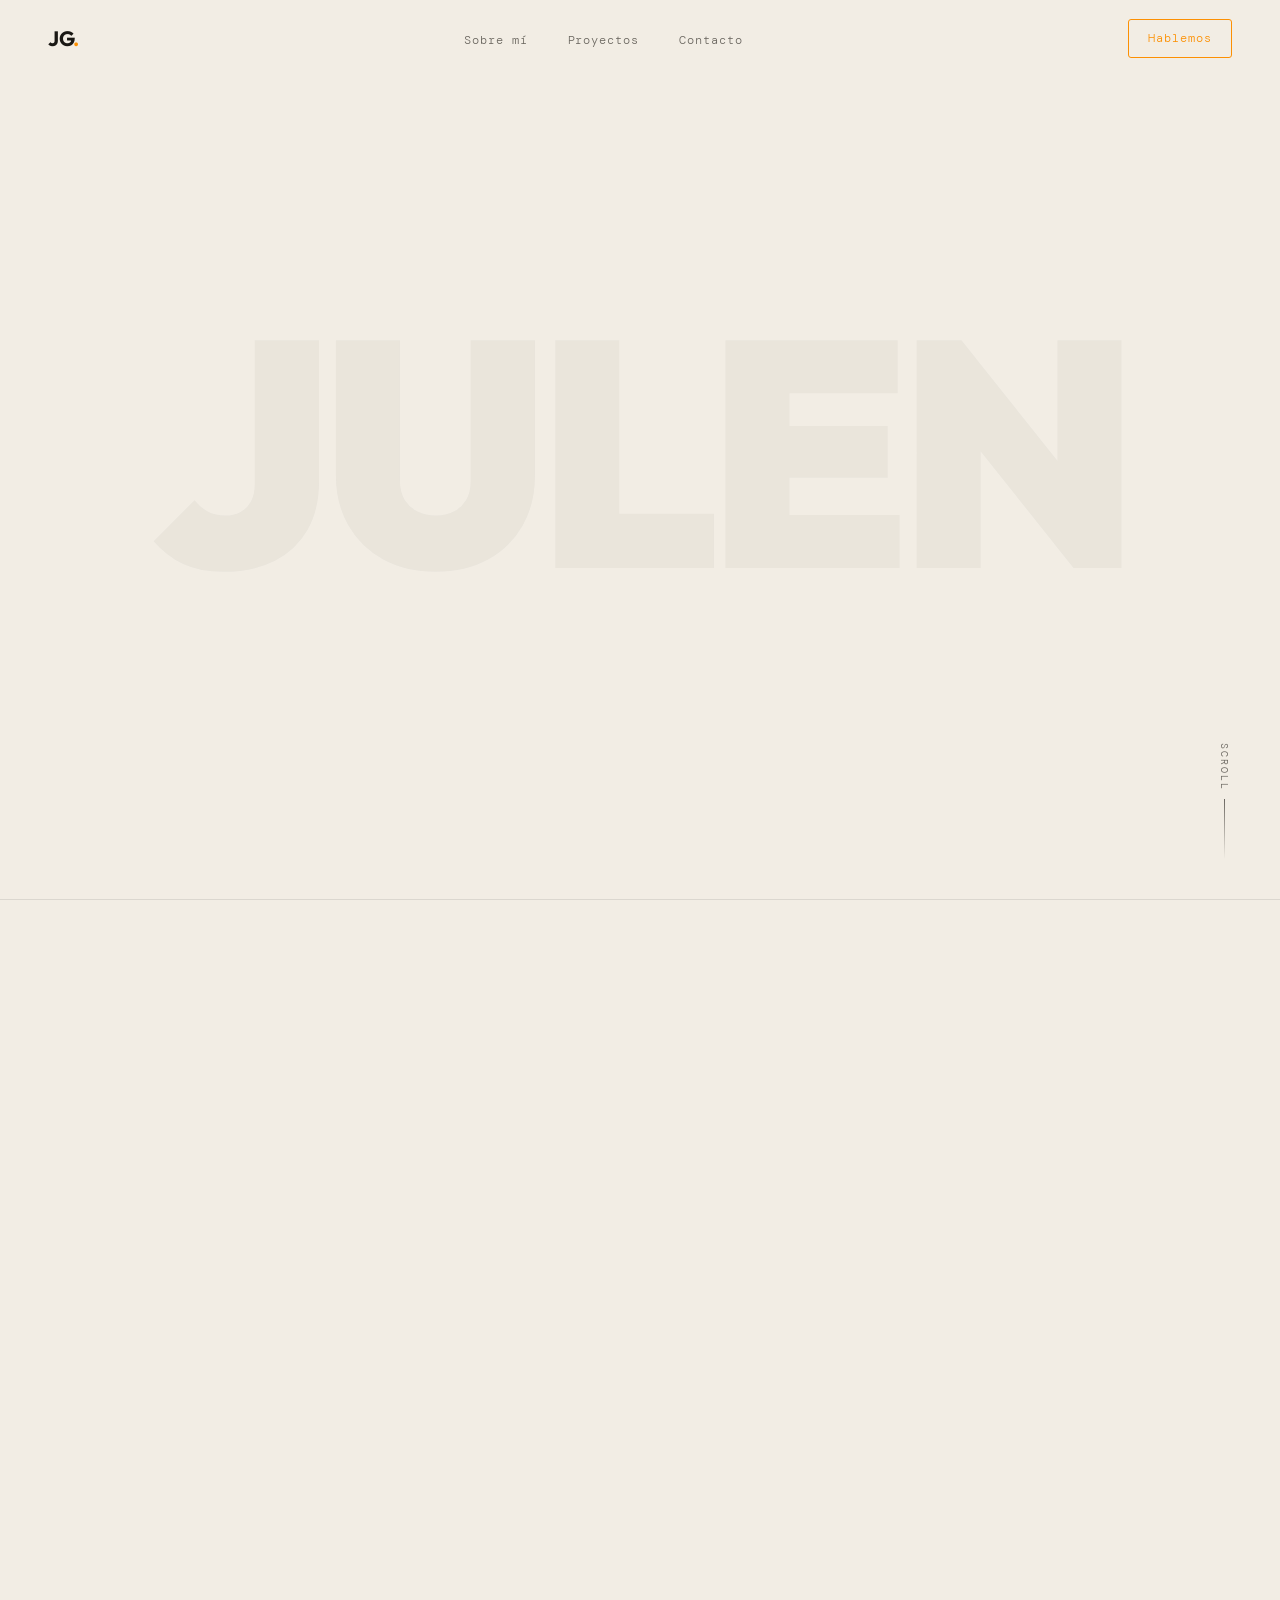
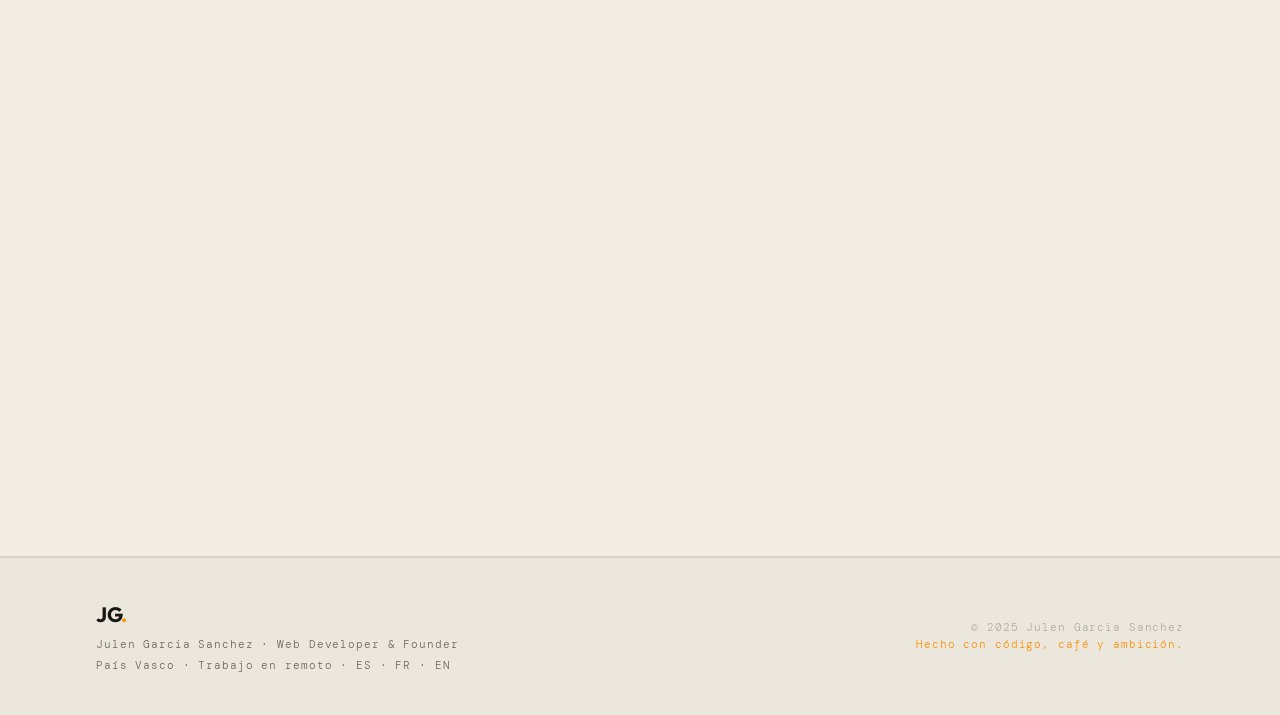
==== commit 3f3241b5: "Sync from portfolio repo and hide skills and pricing sections for Vercel. Co-authored-by: Cursor <cu" ====
--- a/portfolio-julen/index.html
+++ b/portfolio-julen/index.html
@@ -9,8 +9,9 @@
   <title>Julen Garcia Sanchez — Portfolio</title>
   <link rel="preconnect" href="https://fonts.googleapis.com" />
   <link rel="preconnect" href="https://fonts.gstatic.com" crossorigin />
-  <link href="https://fonts.googleapis.com/css2?family=Fraunces:ital,opsz,wght@0,9..144,300;0,9..144,700;0,9..144,900;1,9..144,700&family=DM+Sans:wght@300;400;500&family=DM+Mono:wght@300;400&display=swap" rel="stylesheet" />
+  <link href="https://fonts.googleapis.com/css2?family=Outfit:wght@300;400;500;700;900&family=DM+Mono:wght@300;400&display=swap" rel="stylesheet" />
   <link rel="stylesheet" href="assets/css/style.css" />
+  <link rel="stylesheet" href="assets/css/theme-override.css" />
 </head>
 <body>
 
@@ -20,7 +21,7 @@
     <ul class="nav-links">
       <li><a href="#about">Sobre mí</a></li>
       <li><a href="#projects">Proyectos</a></li>
-      <li><a href="#services">Servicios</a></li>
+      <!-- <li><a href="#services">Servicios</a></li> -->
       <li><a href="#contact">Contacto</a></li>
     </ul>
     <a href="mailto:garciajulen3@gmail.com" class="nav-cta">Hablemos</a>
@@ -41,10 +42,10 @@
         que <em>venden.</em>
       </h1>
 
-      <p class="hero-sub reveal-up delay-2">
+      <!-- <p class="hero-sub reveal-up delay-2">
         Desarrollador web con mentalidad de founder. Laravel · Vue.js · Shopify · IA.<br>
         No ejecuto tareas. Muevo métricas.
-      </p>
+      </p> -->
 
       <div class="hero-actions reveal-up delay-3">
         <a href="#projects" class="btn-primary">Ver proyectos</a>
@@ -107,6 +108,7 @@
             Lo que me mueve no es el código. Es ver que una métrica <em>se mueve</em> porque yo estuve ahí. Trilingüe (ES · FR · EN), trabajo con autonomía y orientación a resultados medibles.
           </p>
 
+          <!-- SKILLS: lo que puedo hacer yo mismo
           <div class="about-skills reveal-up delay-4">
             <div class="skill-group">
               <span class="skill-label">Dev</span>
@@ -140,12 +142,13 @@
               </div>
             </div>
           </div>
-        </div>
-      </div>
-    </div>
-  </section>
-
-  <!-- MARQUEE -->
+          -->
+        </div>
+      </div>
+    </div>
+  </section>
+
+  <!-- MARQUEE: stack / lo que puedo hacer
   <div class="marquee-wrap" aria-hidden="true">
     <div class="marquee-track">
       <span>Laravel</span><span class="sep">·</span>
@@ -170,6 +173,7 @@
       <span>n8n</span><span class="sep">·</span>
     </div>
   </div>
+  -->
 
   <!-- PROJECTS -->
   <section class="projects" id="projects">
@@ -183,7 +187,7 @@
       <article class="project-card reveal-up" data-index="01">
         <div class="project-img-col">
           <div class="project-img-wrap">
-            <img src="assets/img/forest-pioneer-portal.jpg" alt="Portal del Empleado — Forest Pioneer" class="project-img" onerror="this.style.display='none';this.nextElementSibling.style.display='flex'" />
+            <img src="/assets/img/image1.png" alt="Portal del Empleado — Forest Pioneer" class="project-img" onerror="this.style.display='none';this.nextElementSibling.style.display='flex'" />
             <div class="project-img-ph" style="background:#111;">
               <span>Portal del Empleado</span>
             </div>
@@ -223,7 +227,7 @@
       <article class="project-card project-card-reverse reveal-up" data-index="02">
         <div class="project-img-col">
           <div class="project-img-wrap">
-            <img src="assets/img/shopify-pv.jpg" alt="Tienda Shopify País Vasco Francés" class="project-img" onerror="this.style.display='none';this.nextElementSibling.style.display='flex'" />
+            <img src="/assets/img/shopify-pv.png" alt="Tienda Shopify País Vasco Francés" class="project-img" onerror="this.style.display='none';this.nextElementSibling.style.display='flex'" />
             <div class="project-img-ph" style="background:#0d1117;">
               <span>Tienda Shopify</span>
             </div>
@@ -299,7 +303,7 @@
       <article class="project-card project-card-reverse reveal-up" data-index="04">
         <div class="project-img-col">
           <div class="project-img-wrap">
-            <img src="assets/img/forest-pioneer-tienda.jpg" alt="Tienda WooCommerce Forest Pioneer" class="project-img" onerror="this.style.display='none';this.nextElementSibling.style.display='flex'" />
+            <img src="/assets/img/forest-pioneer-tienda.png" alt="Tienda WooCommerce Forest Pioneer" class="project-img" onerror="this.style.display='none';this.nextElementSibling.style.display='flex'" />
             <div class="project-img-ph" style="background:#141414;">
               <span>WooCommerce</span>
             </div>
@@ -349,7 +353,7 @@
     </div>
   </section>
 
-  <!-- SERVICES -->
+  <!-- SERVICES: servicios y precios por proyecto
   <section class="services" id="services">
     <div class="container">
       <div class="section-header reveal-up">
@@ -408,6 +412,7 @@
       </div>
     </div>
   </section>
+  -->
 
   <!-- CONTACT -->
   <section class="contact" id="contact">
@@ -447,6 +452,7 @@
               <label for="email">Email</label>
               <input type="email" id="email" name="email" placeholder="tu@email.com" required />
             </div>
+            <!-- Tipo de proyecto (vinculado a servicios y precios)
             <div class="form-group">
               <label for="project">Tipo de proyecto</label>
               <select id="project" name="project">
@@ -458,6 +464,7 @@
                 <option value="otro">Otro</option>
               </select>
             </div>
+            -->
             <div class="form-group">
               <label for="message">Mensaje</label>
               <textarea id="message" name="message" rows="4" placeholder="Cuéntame en qué puedo ayudarte..." required></textarea>
--- a/portfolio-julen/assets/css/style.css
+++ b/portfolio-julen/assets/css/style.css
@@ -414,6 +414,7 @@
 .about-desc strong { color: var(--white); font-weight: 500; }
 .about-desc em { color: var(--orange); font-style: italic; }
 
+/* SKILLS: lo que puedo hacer yo mismo
 .about-skills {
   display: flex;
   flex-direction: column;
@@ -432,8 +433,9 @@
   color: var(--white-dim);
 }
 .skill-tags { display: flex; flex-wrap: wrap; gap: 6px; }
-
-/* ── MARQUEE ───────────────────────────────────────── */
+*/
+
+/* MARQUEE: stack / lo que puedo hacer
 .marquee-wrap {
   overflow: hidden;
   background: var(--bg-2);
@@ -463,6 +465,7 @@
   from { transform: translateX(0); }
   to   { transform: translateX(-50%); }
 }
+*/
 
 /* ── PROJECTS ──────────────────────────────────────── */
 .projects {
@@ -607,7 +610,7 @@
 .pull-quote em { color: var(--orange); font-style: italic; }
 .pull-quote strong { color: var(--white); font-style: normal; }
 
-/* ── SERVICES ──────────────────────────────────────── */
+/* SERVICES: servicios y precios por proyecto
 .services {
   padding: clamp(4rem, 10vw, 8rem) 0;
   border-bottom: 1px solid var(--border);
@@ -690,6 +693,7 @@
   left: 0;
   color: var(--lime);
 }
+*/
 
 /* ── CONTACT ───────────────────────────────────────── */
 .contact {
@@ -842,7 +846,7 @@
   .project-card { grid-template-columns: 1fr; gap: 2rem; }
   .project-card-reverse { direction: ltr; }
   .contact-grid { grid-template-columns: 1fr; gap: 3rem; }
-  .services-grid { grid-template-columns: 1fr; }
+  /* .services-grid { grid-template-columns: 1fr; } */
   .hero-stats { gap: 1.5rem; }
   .stat { min-width: 80px; padding: 0 1rem; }
   .stat-divider { display: none; }
--- a/portfolio-julen/assets/css/theme-override.css
+++ b/portfolio-julen/assets/css/theme-override.css
@@ -0,0 +1,256 @@
+/* ═══════════════════════════════════════════════════════════════
+   THEME OVERRIDE — Arena + Naranja + Negro
+   Pega este bloque AL FINAL de style.css
+   ═══════════════════════════════════════════════════════════════ */
+
+/* ── NUEVA FUENTE (más cuadrada y geométrica) ─────────────────── */
+@import url('https://fonts.googleapis.com/css2?family=Outfit:wght@300;400;500;700;900&family=DM+Mono:wght@300;400&display=swap');
+
+/* ── NUEVAS VARIABLES ─────────────────────────────────────────── */
+:root {
+  /* Fondos */
+  --bg:         #f2ede4;   /* Arena base — fondo principal      */
+  --bg-2:       #ece7dd;   /* Arena ligeramente más oscura      */
+  --bg-3:       #e3ddd3;   /* Arena oscura — tarjetas, inputs   */
+
+  /* Texto */
+  --white:      #1a1814;   /* Negro suave — texto principal     */
+  --white-dim:  #6b6760;   /* Gris tierra — texto secundario    */
+
+  /* Acento único */
+  --orange:     #fc9003;   /* Naranja — único color de acento   */
+  --orange-dim: #c97000;   /* Naranja oscuro — hover            */
+
+  /* Eliminar lima — todo lo que era lima pasa a naranja o negro */
+  --lime:       #fc9003;
+  --lime-dim:   #c97000;
+
+  /* Bordes */
+  --border:     rgba(26,24,20,0.1);
+  --border-2:   rgba(26,24,20,0.05);
+
+  /* Fuente — Outfit: geométrica, cuadrada, limpia */
+  --font-serif: 'Outfit', system-ui, sans-serif;
+  --font-sans:  'Outfit', system-ui, sans-serif;
+  --font-mono:  'DM Mono', monospace;
+}
+
+/* ── BODY BASE ────────────────────────────────────────────────── */
+body {
+  background: var(--bg);
+  color: var(--white);
+}
+
+/* ── NAV ──────────────────────────────────────────────────────── */
+.nav.scrolled {
+  background: rgba(242,237,228,0.94);
+  border-bottom: 1px solid var(--border);
+}
+
+.nav-cta {
+  border-color: var(--orange);
+  color: var(--orange);
+}
+.nav-cta:hover {
+  background: var(--orange);
+  color: #fff;
+}
+
+/* ── HERO ─────────────────────────────────────────────────────── */
+.hero {
+  background: var(--bg);
+  border-bottom: 1px solid var(--border);
+}
+
+.hero-bg-text {
+  color: rgba(26,24,20,0.04);
+}
+
+.hero-tag {
+  color: var(--white);
+  border-color: var(--border);
+  background: var(--bg-2);
+}
+
+.hero-title { color: var(--white); }
+.hero-title em { color: var(--orange); }
+
+.hero-sub { color: var(--white-dim); }
+
+.stat-val { color: var(--orange); }
+.stat-lbl { color: var(--white-dim); }
+.stat-divider { background: var(--border); }
+
+.scroll-hint span { color: var(--white-dim); }
+.scroll-line { background: linear-gradient(to bottom, var(--white-dim), transparent); }
+
+/* ── ABOUT ────────────────────────────────────────────────────── */
+.about { background: var(--bg); border-bottom-color: var(--border); }
+
+.about-img-wrap { background: var(--bg-3); border: 1px solid var(--border); }
+.about-img-placeholder { color: var(--border); }
+
+.about-img-badge {
+  background: rgba(242,237,228,0.9);
+  color: var(--orange);
+  border-color: rgba(252,144,3,0.25);
+}
+
+.about-desc { color: var(--white-dim); }
+.about-desc strong { color: var(--white); }
+.about-desc em { color: var(--orange); }
+
+/* .skill-label { color: var(--white-dim); } */
+
+/* Tags — esquema arena/negro */
+.tag {
+  border-color: var(--border);
+  color: var(--white-dim);
+  background: var(--bg-3);
+}
+.tag-orange {
+  border-color: rgba(252,144,3,0.35);
+  color: var(--orange);
+  background: rgba(252,144,3,0.07);
+}
+/* lima reemplazada por naranja suave */
+.tag-lime {
+  border-color: rgba(252,144,3,0.25);
+  color: var(--orange-dim);
+  background: rgba(252,144,3,0.05);
+}
+
+/* MARQUEE: stack / lo que puedo hacer
+.marquee-wrap {
+  background: var(--bg-2);
+  border-color: var(--border);
+}
+.marquee-track span { color: var(--white-dim); }
+.marquee-track .sep { color: var(--orange); }
+*/
+
+/* ── PROJECTS ─────────────────────────────────────────────────── */
+.projects { background: var(--bg); border-bottom-color: var(--border); }
+
+.project-card { border-bottom-color: var(--border-2); }
+.project-card:hover .project-title { color: var(--orange); }
+
+.project-img-wrap {
+  background: var(--bg-3);
+  border-color: var(--border);
+}
+.project-img-ph { color: var(--white-dim); }
+.project-img-overlay { color: var(--white-dim); }
+
+.project-cat { color: var(--orange); }
+.project-title { color: var(--white); }
+.project-desc { color: var(--white-dim); }
+
+.project-results li { color: var(--white-dim); }
+.project-results li::before { color: var(--orange); }
+
+.project-impact {
+  color: var(--white-dim);
+  border-color: var(--border);
+  border-left-color: var(--orange);
+  background: rgba(252,144,3,0.04);
+}
+.impact-icon { color: var(--orange); }
+
+/* ── PULL QUOTE ───────────────────────────────────────────────── */
+.quote-section { background: var(--bg-2); border-color: var(--border); }
+.pull-quote p { color: var(--white-dim); }
+.pull-quote em { color: var(--orange); }
+.pull-quote strong { color: var(--white); }
+
+/* SERVICES: servicios y precios por proyecto
+.services { background: var(--bg); border-bottom-color: var(--border); }
+
+.services-grid {
+  background: var(--border);
+  border-color: var(--border);
+}
+.service-card { background: var(--bg); }
+.service-card:hover { background: var(--bg-2); }
+
+.service-num { color: var(--bg-3); }
+.service-name { color: var(--white); }
+.service-desc { color: var(--white-dim); }
+
+.service-price { color: var(--white-dim); border-bottom-color: var(--border); }
+.service-price strong { color: var(--orange); }
+
+.service-list li { color: var(--white-dim); }
+.service-list li::before { color: var(--orange); }
+*/
+
+/* ── CONTACT ──────────────────────────────────────────────────── */
+.contact { background: var(--bg); border-bottom-color: var(--border); }
+
+.contact-title { color: var(--white); }
+.contact-title em { color: var(--orange); }
+.contact-desc { color: var(--white-dim); }
+
+.contact-link {
+  color: var(--white-dim);
+  border-color: var(--border);
+  background: var(--bg-2);
+}
+.contact-link:hover {
+  border-color: var(--orange);
+  color: var(--white);
+  background: rgba(252,144,3,0.05);
+}
+.contact-link-icon { color: var(--orange); }
+
+.form-group label { color: var(--white-dim); }
+.form-group input,
+.form-group select,
+.form-group textarea {
+  background: var(--bg-2);
+  border-color: var(--border);
+  color: var(--white);
+}
+.form-group input:focus,
+.form-group select:focus,
+.form-group textarea:focus { border-color: var(--orange); }
+.form-group select option { background: var(--bg-2); color: var(--white); }
+::placeholder { color: #b0ab9f; }
+
+/* ── FOOTER ───────────────────────────────────────────────────── */
+.footer {
+  background: var(--bg-2);
+  border-top-color: var(--border);
+}
+.footer-left p { color: var(--white-dim); }
+.footer-right p { color: #b0ab9f; }
+.footer-right p:last-child { color: var(--orange); }
+
+/* ── STATUS DOT — naranja en lugar de lima ────────────────────── */
+.status-dot { background: var(--orange); animation: pulse-orange 2s infinite; }
+@keyframes pulse-orange {
+  0%,100% { opacity:1; transform:scale(1); }
+  50%      { opacity:0.5; transform:scale(0.85); }
+}
+
+/* ── SCROLL LINE ──────────────────────────────────────────────── */
+.scroll-line {
+  background: linear-gradient(to bottom, var(--white-dim), transparent);
+}
+
+/* ── BTN GHOST ────────────────────────────────────────────────── */
+.btn-ghost {
+  color: var(--white);
+  border-color: var(--border);
+}
+.btn-ghost:hover { border-color: var(--white-dim); }
+
+/* ── SECTION LABEL ────────────────────────────────────────────── */
+.section-label { color: var(--orange); }
+
+/* ── SECTION TITLE ────────────────────────────────────────────── */
+.section-title { color: var(--white); }
+
+/* ABOUT SKILLS: lo que puedo hacer yo mismo
+.about-skills { border-top-color: var(--border); }
+*/
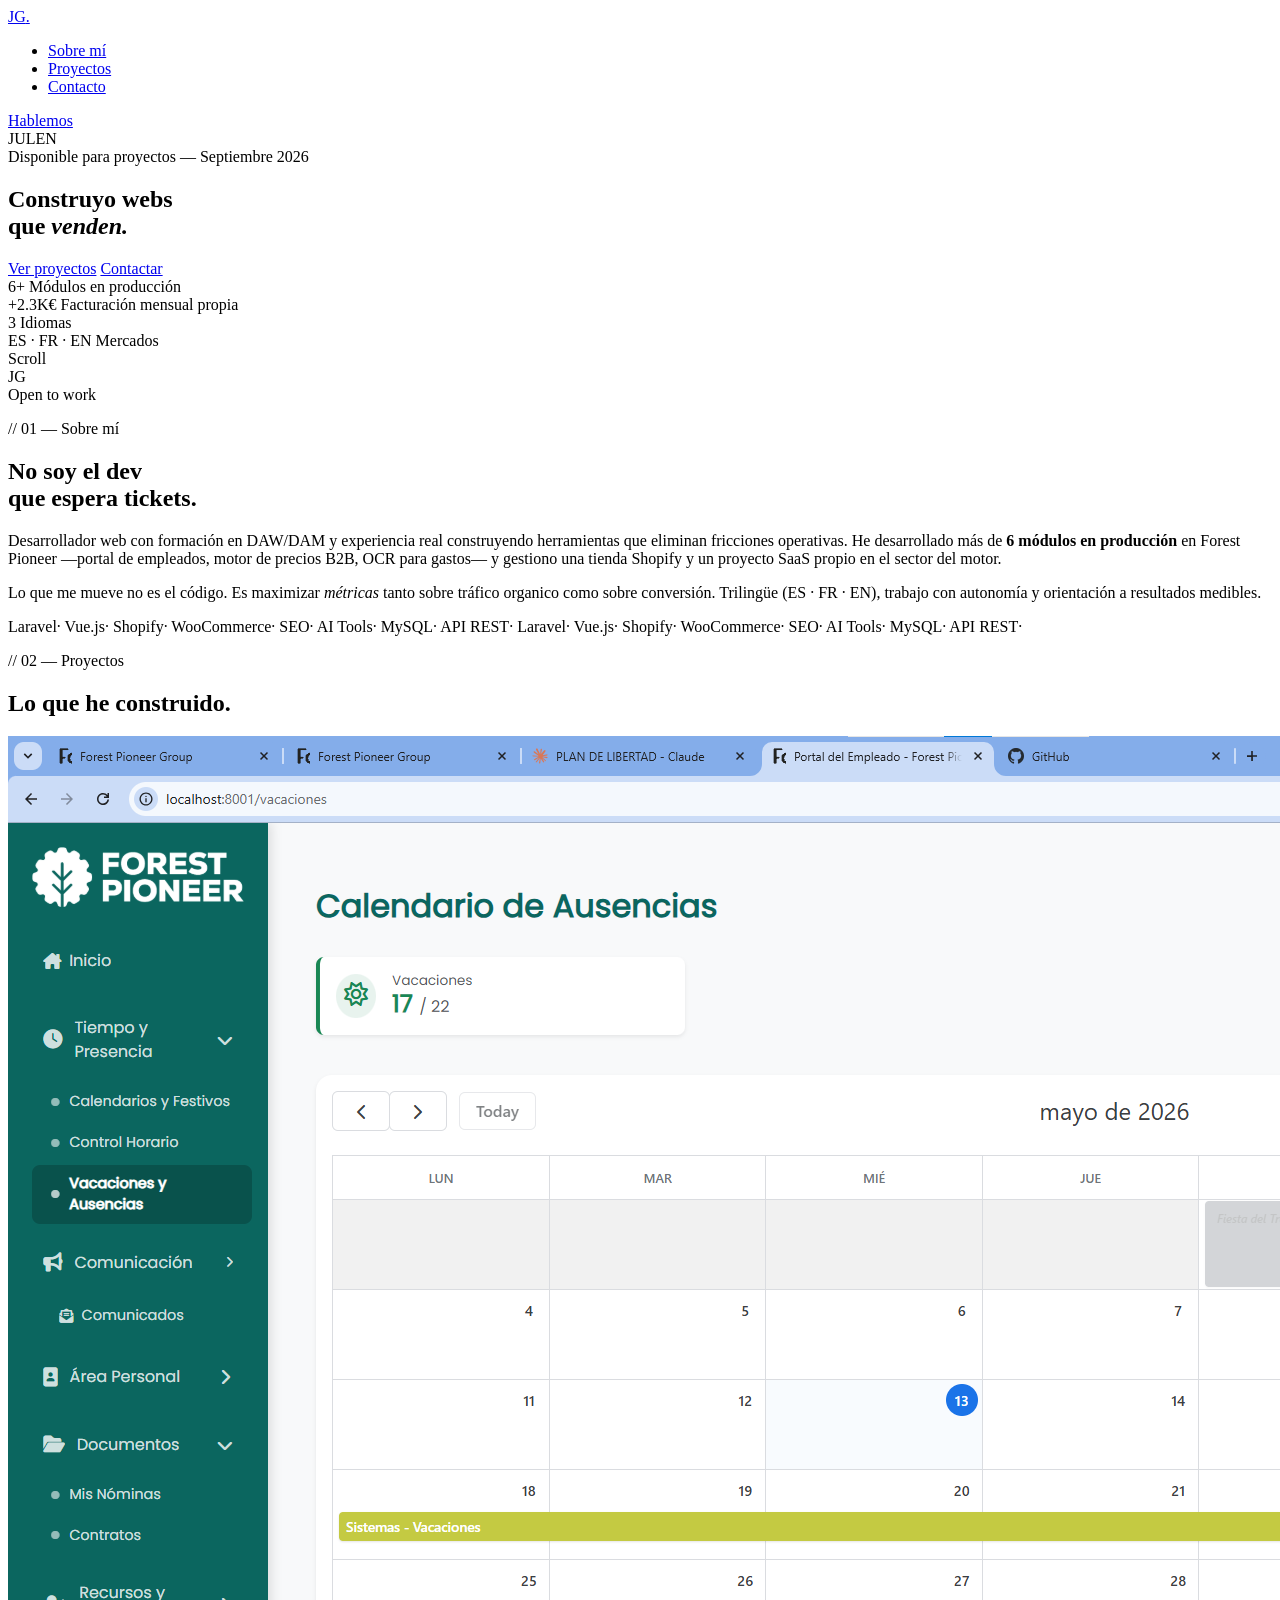
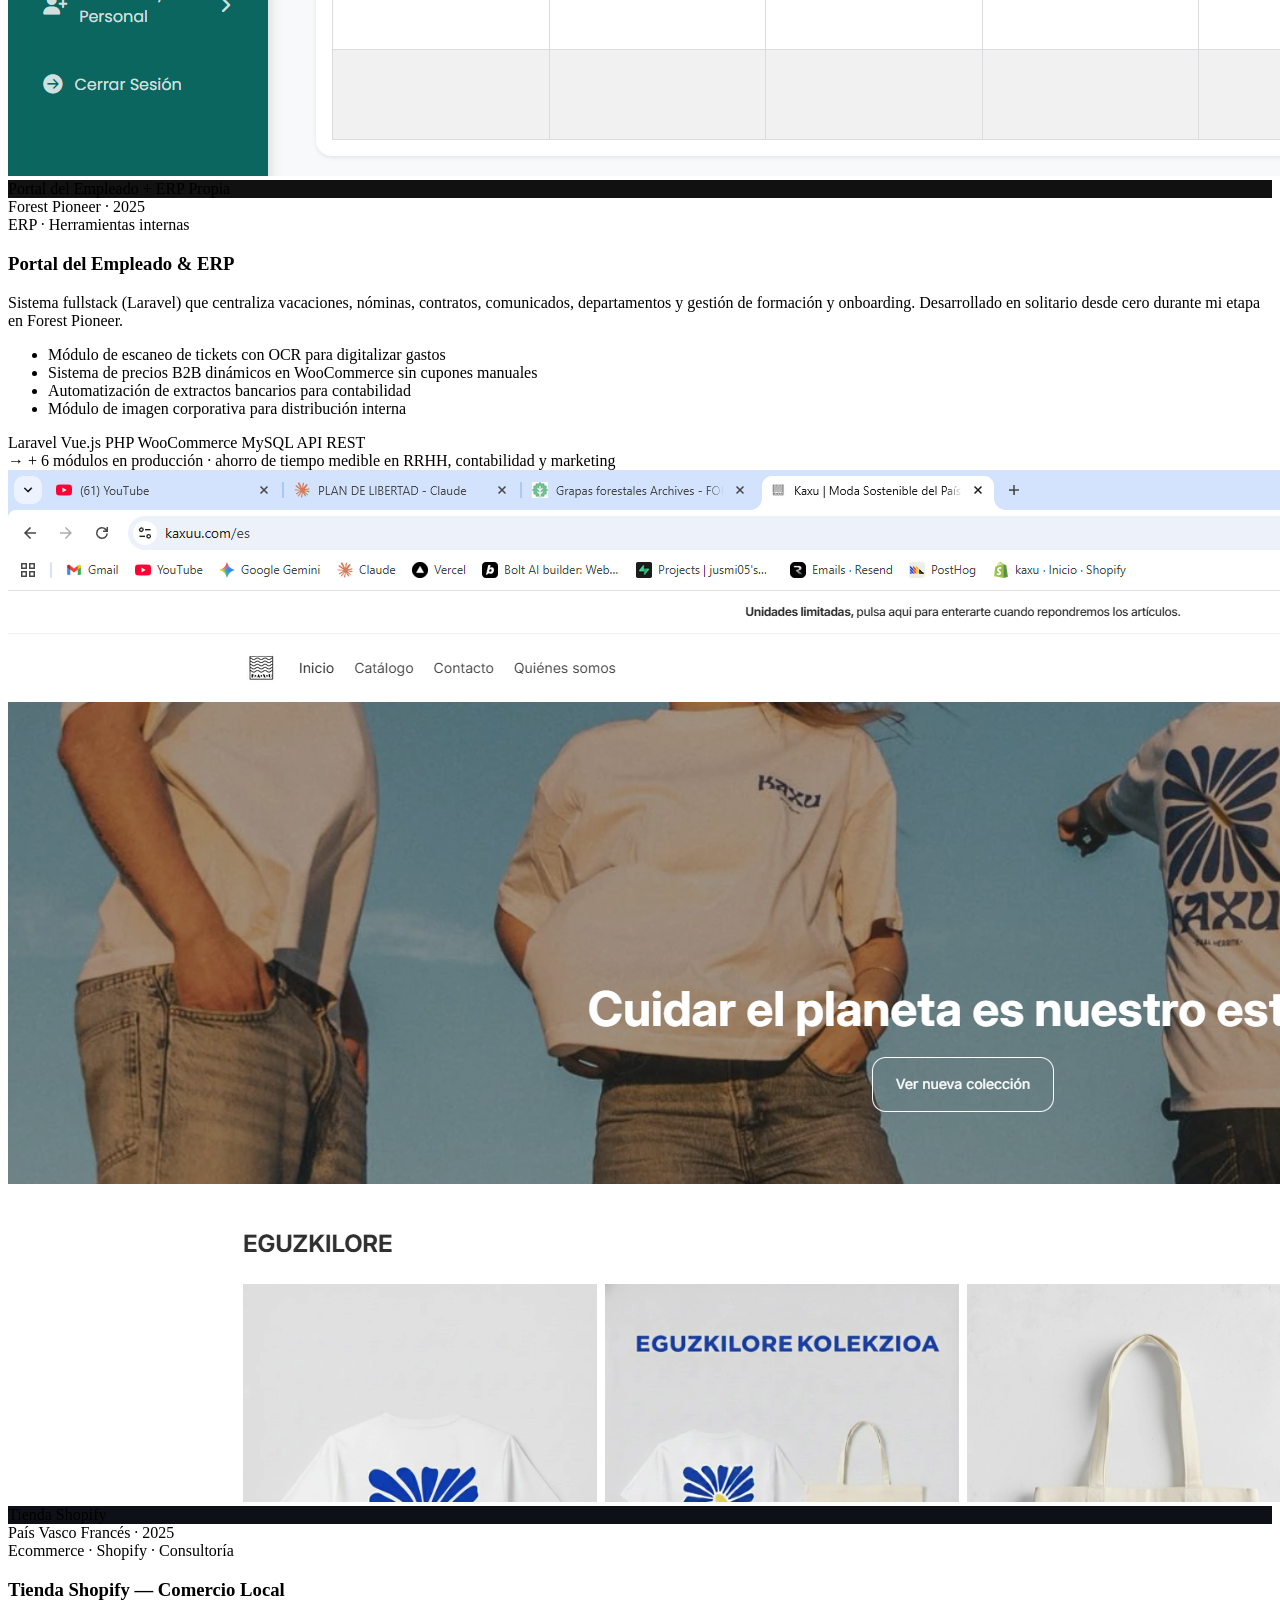
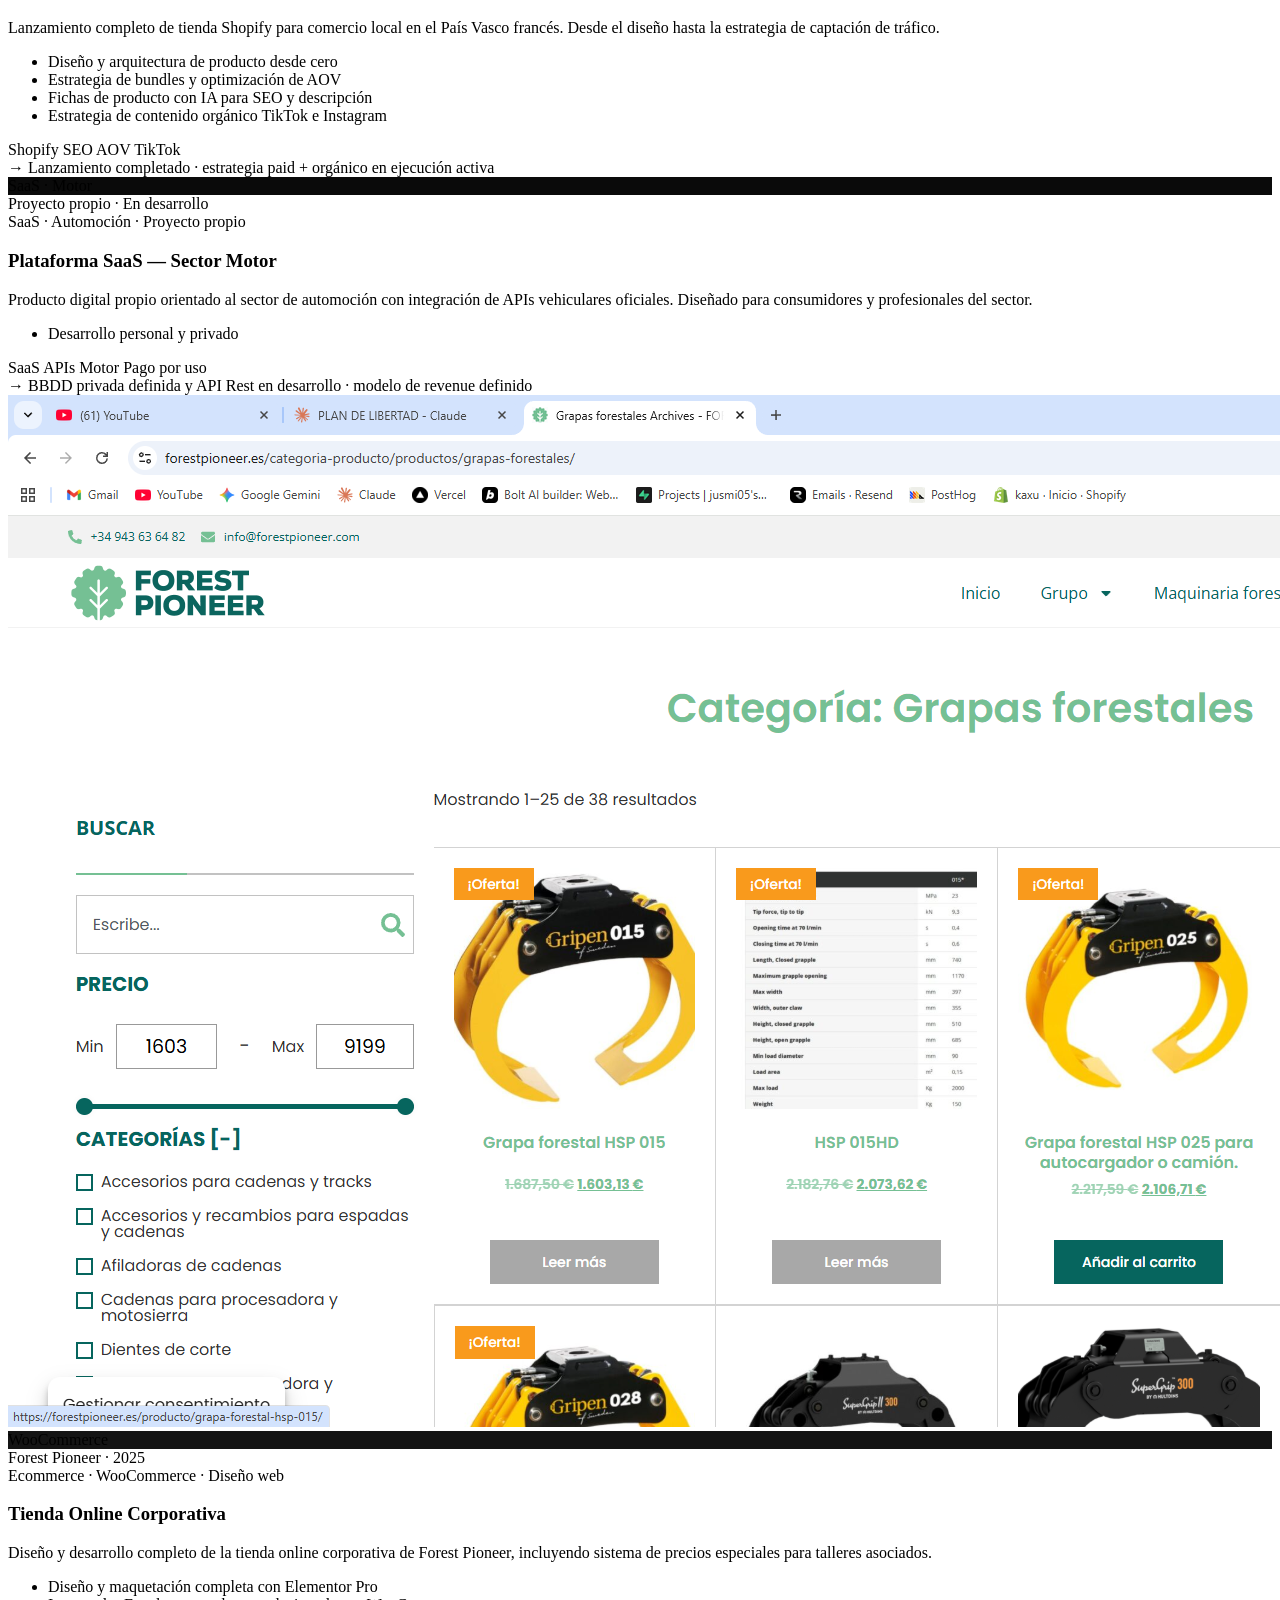
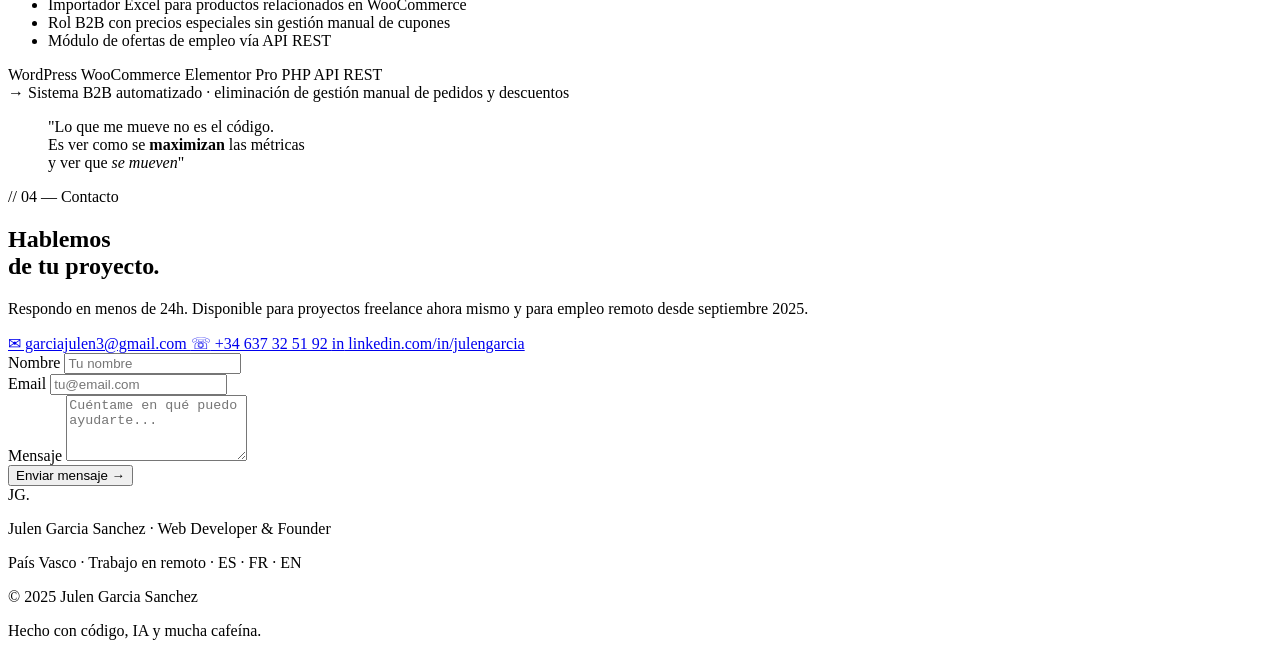
==== commit af1f7dae: "cambios de textos" ====
--- a/portfolio-julen/index.html
+++ b/portfolio-julen/index.html
@@ -34,7 +34,7 @@
     <div class="hero-content">
       <div class="hero-tag reveal-up">
         <span class="status-dot"></span>
-        <span>Disponible para proyectos — Mayo 2025</span>
+        <span>Disponible para proyectos — Septiembre 2026</span>
       </div>
 
       <h1 class="hero-title reveal-up delay-1">
@@ -60,7 +60,7 @@
       </div>
       <div class="stat-divider"></div>
       <div class="stat">
-        <span class="stat-val">~2.3K€</span>
+        <span class="stat-val">+2.3K€</span>
         <span class="stat-lbl">Facturación mensual propia</span>
       </div>
       <div class="stat-divider"></div>
@@ -102,10 +102,10 @@
             No soy el dev<br>que espera tickets.
           </h2>
           <p class="about-desc reveal-up delay-2">
-            Desarrollador web con formación en DAW y experiencia real construyendo herramientas que eliminan fricciones operativas. He desarrollado más de <strong>6 módulos en producción</strong> en Forest Pioneer —portal de empleados, motor de precios B2B, OCR para gastos— y gestiono una tienda Shopify y un proyecto SaaS propio en el sector del motor.
+            Desarrollador web con formación en DAW/DAM y experiencia real construyendo herramientas que eliminan fricciones operativas. He desarrollado más de <strong>6 módulos en producción</strong> en Forest Pioneer —portal de empleados, motor de precios B2B, OCR para gastos— y gestiono una tienda Shopify y un proyecto SaaS propio en el sector del motor.
           </p>
           <p class="about-desc reveal-up delay-3">
-            Lo que me mueve no es el código. Es ver que una métrica <em>se mueve</em> porque yo estuve ahí. Trilingüe (ES · FR · EN), trabajo con autonomía y orientación a resultados medibles.
+            Lo que me mueve no es el código. Es maximizar <em>métricas</em> tanto sobre tráfico organico como sobre conversión. Trilingüe (ES · FR · EN), trabajo con autonomía y orientación a resultados medibles.
           </p>
 
           <!-- SKILLS: lo que puedo hacer yo mismo
@@ -148,32 +148,26 @@
     </div>
   </section>
 
-  <!-- MARQUEE: stack / lo que puedo hacer
   <div class="marquee-wrap" aria-hidden="true">
     <div class="marquee-track">
       <span>Laravel</span><span class="sep">·</span>
       <span>Vue.js</span><span class="sep">·</span>
       <span>Shopify</span><span class="sep">·</span>
       <span>WooCommerce</span><span class="sep">·</span>
-      <span>Meta Ads</span><span class="sep">·</span>
       <span>SEO</span><span class="sep">·</span>
       <span>AI Tools</span><span class="sep">·</span>
       <span>MySQL</span><span class="sep">·</span>
       <span>API REST</span><span class="sep">·</span>
-      <span>n8n</span><span class="sep">·</span>
       <span>Laravel</span><span class="sep">·</span>
       <span>Vue.js</span><span class="sep">·</span>
       <span>Shopify</span><span class="sep">·</span>
       <span>WooCommerce</span><span class="sep">·</span>
-      <span>Meta Ads</span><span class="sep">·</span>
       <span>SEO</span><span class="sep">·</span>
       <span>AI Tools</span><span class="sep">·</span>
       <span>MySQL</span><span class="sep">·</span>
       <span>API REST</span><span class="sep">·</span>
-      <span>n8n</span><span class="sep">·</span>
     </div>
   </div>
-  -->
 
   <!-- PROJECTS -->
   <section class="projects" id="projects">
@@ -189,8 +183,8 @@
           <div class="project-img-wrap">
             <img src="/assets/img/image1.png" alt="Portal del Empleado — Forest Pioneer" class="project-img" onerror="this.style.display='none';this.nextElementSibling.style.display='flex'" />
             <div class="project-img-ph" style="background:#111;">
-              <span>Portal del Empleado</span>
-            </div>
+              <span>Portal del Empleado + ERP Propia </span>
+            </div>  
             <div class="project-img-overlay">
               <span>Forest Pioneer · 2025</span>
             </div>
@@ -198,15 +192,15 @@
         </div>
         <div class="project-info-col">
           <span class="project-cat">ERP · Herramientas internas</span>
-          <h3 class="project-title">Portal del Empleado & Suite ERP</h3>
+          <h3 class="project-title">Portal del Empleado & ERP</h3>
           <p class="project-desc">
-            Sistema fullstack (Laravel + Vue.js) que centraliza vacaciones, nóminas, contratos, comunicados y gestión departamental. Desarrollado en solitario desde cero durante mi etapa en Forest Pioneer.
+            Sistema fullstack (Laravel) que centraliza vacaciones, nóminas, contratos, comunicados, departamentos y gestión de formación y onboarding. Desarrollado en solitario desde cero durante mi etapa en Forest Pioneer.
           </p>
           <ul class="project-results">
             <li>Módulo de escaneo de tickets con OCR para digitalizar gastos</li>
             <li>Sistema de precios B2B dinámicos en WooCommerce sin cupones manuales</li>
             <li>Automatización de extractos bancarios para contabilidad</li>
-            <li>Módulo de activos de marketing para distribución interna</li>
+            <li>Módulo de imagen corporativa para distribución interna</li>
           </ul>
           <div class="project-tags">
             <span class="tag">Laravel</span>
@@ -218,7 +212,7 @@
           </div>
           <div class="project-impact">
             <span class="impact-icon">→</span>
-            6 módulos en producción · ahorro de tiempo medible en RRHH, contabilidad y marketing
+            + 6 módulos en producción · ahorro de tiempo medible en RRHH, contabilidad y marketing
           </div>
         </div>
       </article>
@@ -245,12 +239,11 @@
           <ul class="project-results">
             <li>Diseño y arquitectura de producto desde cero</li>
             <li>Estrategia de bundles y optimización de AOV</li>
-            <li>Configuración de Meta Ads para captación paid</li>
+            <li>Fichas de producto con IA para SEO y descripción</li>
             <li>Estrategia de contenido orgánico TikTok e Instagram</li>
           </ul>
           <div class="project-tags">
             <span class="tag tag-orange">Shopify</span>
-            <span class="tag tag-orange">Meta Ads</span>
             <span class="tag tag-orange">SEO</span>
             <span class="tag tag-orange">AOV</span>
             <span class="tag tag-orange">TikTok</span>
@@ -282,9 +275,7 @@
             Producto digital propio orientado al sector de automoción con integración de APIs vehiculares oficiales. Diseñado para consumidores y profesionales del sector.
           </p>
           <ul class="project-results">
-            <li>Integración de APIs de datos vehiculares públicos oficiales</li>
-            <li>Módulo de gestión de garaje con alertas predictivas por KM</li>
-            <li>Modelo de monetización: pago por informe + suscripción profesional</li>
+            <li>Desarrollo personal y privado</li>
           </ul>
           <div class="project-tags">
             <span class="tag tag-lime">SaaS</span>
@@ -294,7 +285,7 @@
           </div>
           <div class="project-impact">
             <span class="impact-icon">→</span>
-            Beta privada en desarrollo · modelo de revenue definido
+            BBDD privada definida y API Rest en desarrollo · modelo de revenue definido
           </div>
         </div>
       </article>
@@ -346,8 +337,8 @@
       <blockquote class="pull-quote reveal-up">
         <p>
           "Lo que me mueve no es el código.<br>
-          Es ver que una métrica <em>se mueve</em><br>
-          porque yo estuve <strong>ahí</strong>."
+          Es ver como se <strong>maximizan</strong> las métricas<br>
+          y ver que <em>se mueven</em>"
         </p>
       </blockquote>
     </div>
@@ -435,7 +426,7 @@
               <span class="contact-link-icon">☏</span>
               +34 637 32 51 92
             </a>
-            <a href="https://linkedin.com/in/julengarcia" target="_blank" rel="noopener" class="contact-link">
+            <a href="https://www.linkedin.com/in/julen-garc%C3%ADa-s%C3%A1nchez-47a9422ba/" target="_blank" rel="noopener" class="contact-link">
               <span class="contact-link-icon">in</span>
               linkedin.com/in/julengarcia
             </a>
@@ -486,7 +477,7 @@
       </div>
       <div class="footer-right">
         <p>© 2025 Julen Garcia Sanchez</p>
-        <p>Hecho con código, café y ambición.</p>
+        <p>Hecho con código, IA y mucha cafeína.</p>
       </div>
     </div>
   </footer>
